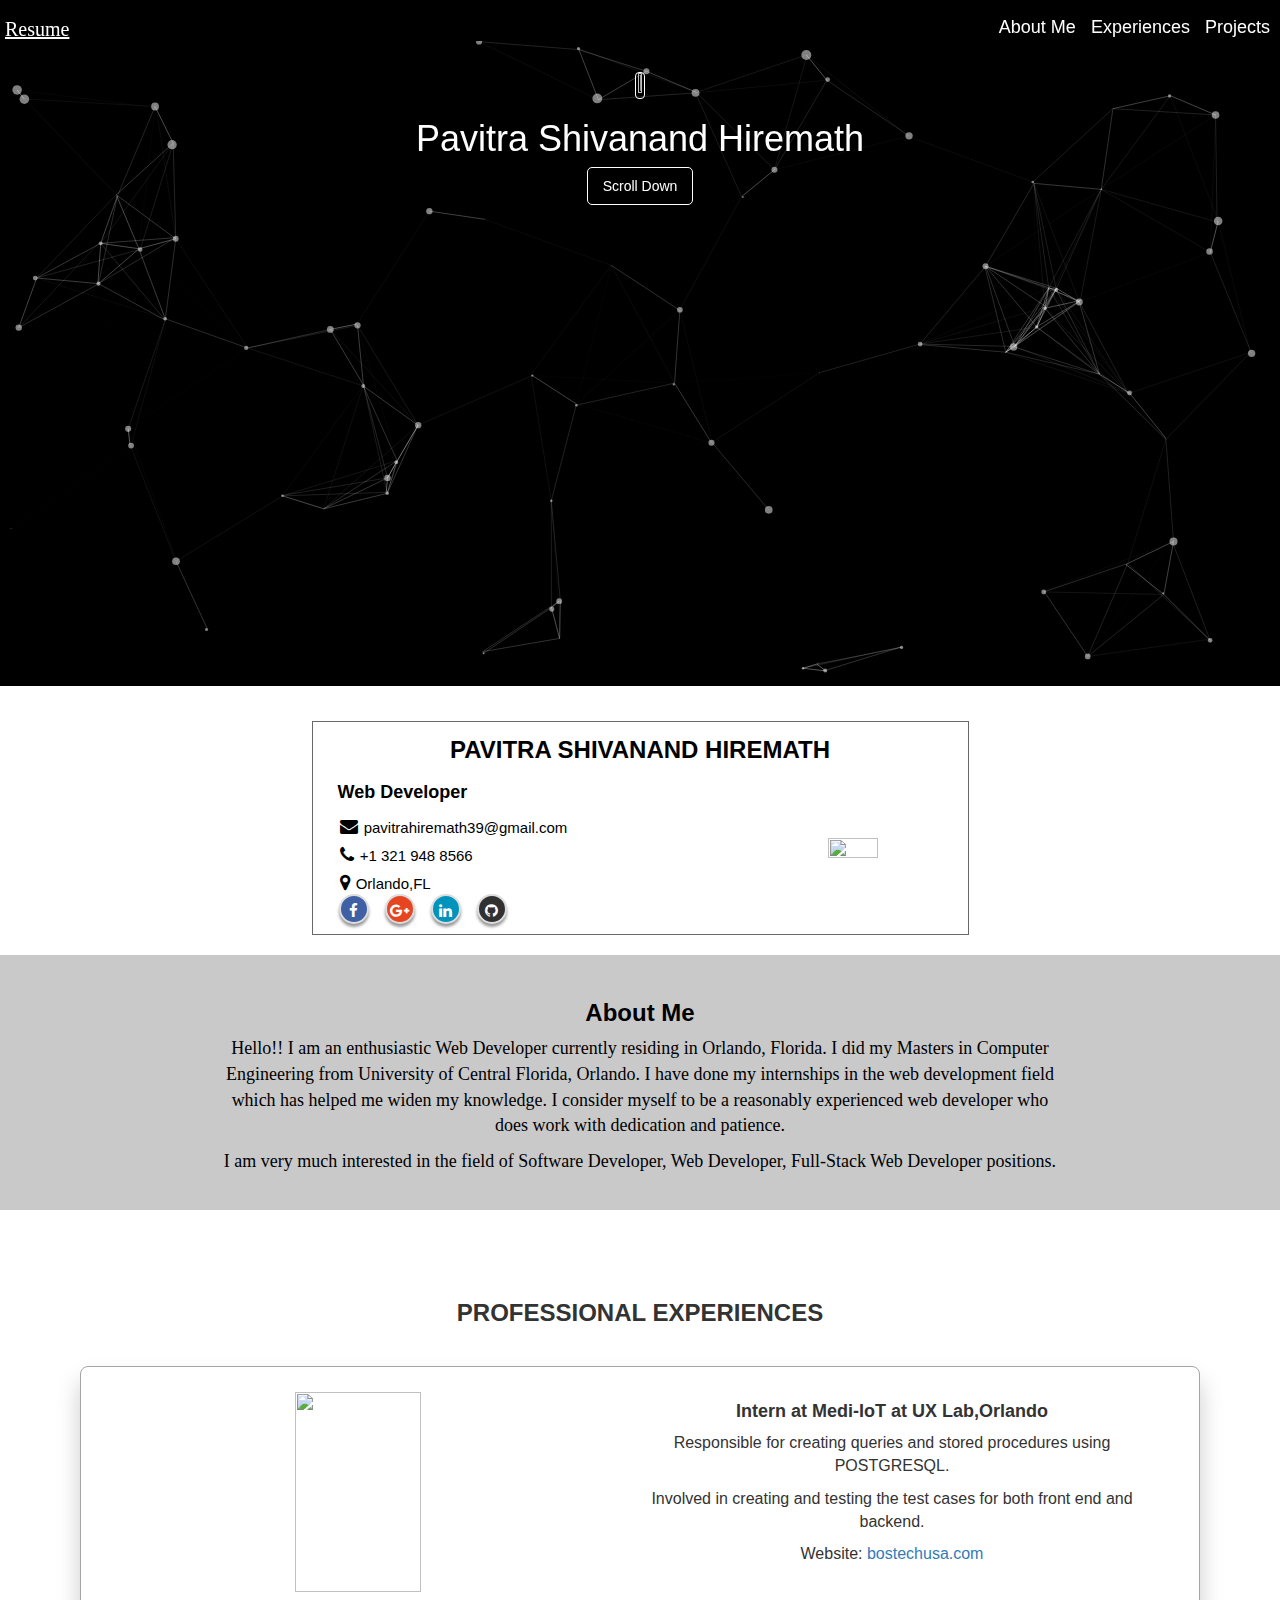
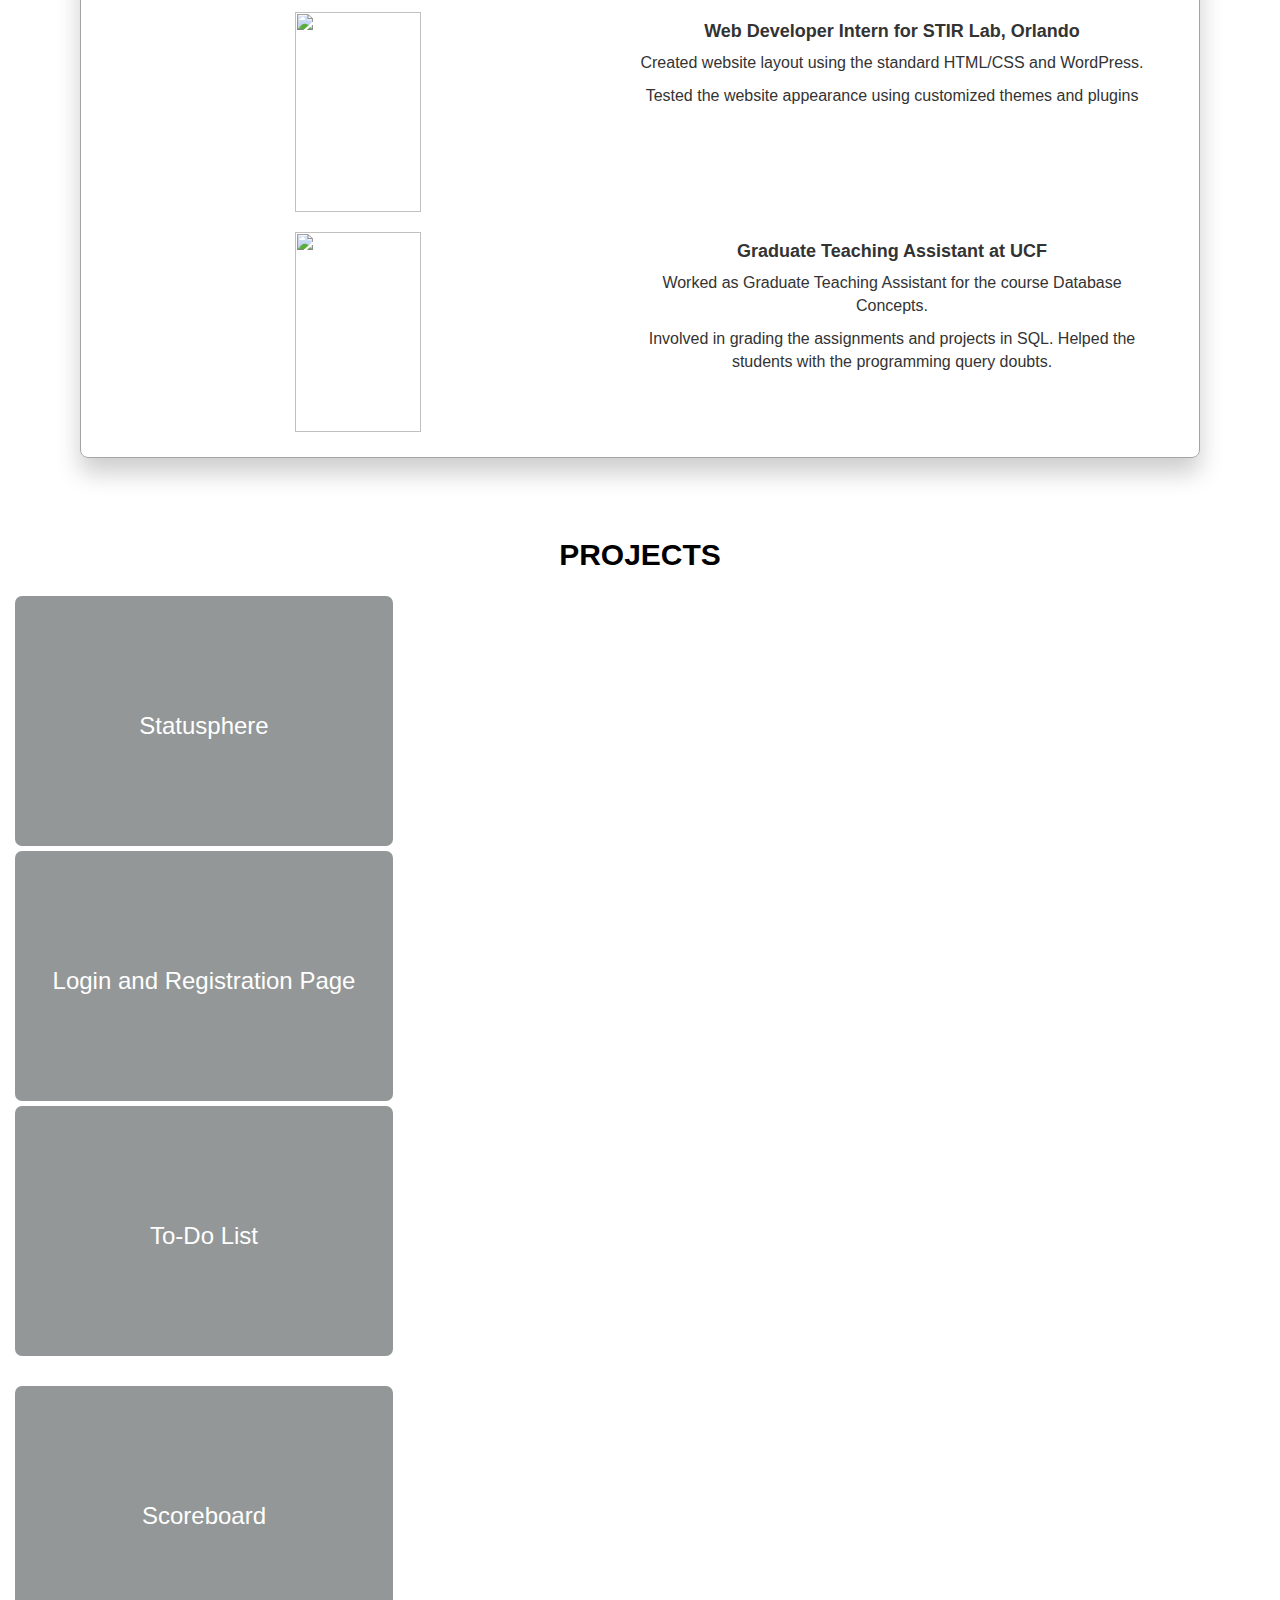
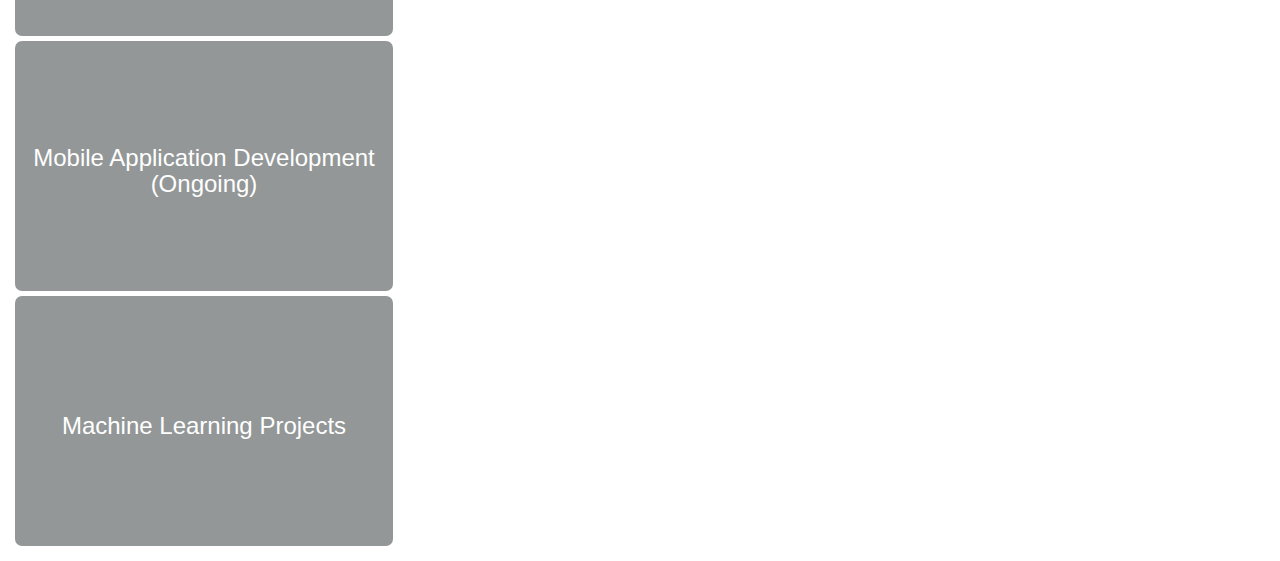
==== index.html @ 905e334f "Rename info.html to index.html" ====
<!doctype html>
<html lang="en">
  <head>
    <!-- Required meta tags -->
    <meta charset="utf-8">
    <meta name="viewport" content="width=device-width, initial-scale=1, shrink-to-fit=no">

    <!-- Bootstrap CSS -->
    <link rel="stylesheet" href="https://stackpath.bootstrapcdn.com/bootstrap/4.1.1/css/bootstrap.min.css" integrity="sha384-WskhaSGFgHYWDcbwN70/dfYBj47jz9qbsMId/iRN3ewGhXQFZCSftd1LZCfmhktB" crossorigin="anonymous">
    <link rel = "stylesheet" href = "css/style.css">
    <link rel="stylesheet" href="https://cdnjs.cloudflare.com/ajax/libs/font-awesome/4.7.0/css/font-awesome.min.css">
    <link rel="stylesheet" href="https://maxcdn.bootstrapcdn.com/bootstrap/3.3.7/css/bootstrap.min.css">
  <script src="https://ajax.googleapis.com/ajax/libs/jquery/3.3.1/jquery.min.js"></script>
  <script src="https://maxcdn.bootstrapcdn.com/bootstrap/3.3.7/js/bootstrap.min.js"></script>
    <!-- Optional JavaScript -->
    <!-- jQuery first, then Popper.js, then Bootstrap JS -->
    <script type="text/javascript" src="particles.js"></script>
    <script type="text/javascript" src="app.js"></script>
    <script src="https://code.jquery.com/jquery-3.3.1.slim.min.js" integrity="sha384-q8i/X+965DzO0rT7abK41JStQIAqVgRVzpbzo5smXKp4YfRvH+8abtTE1Pi6jizo" crossorigin="anonymous"></script>
    <script src="https://cdnjs.cloudflare.com/ajax/libs/popper.js/1.14.3/umd/popper.min.js" integrity="sha384-ZMP7rVo3mIykV+2+9J3UJ46jBk0WLaUAdn689aCwoqbBJiSnjAK/l8WvCWPIPm49" crossorigin="anonymous"></script>
    <script src="https://stackpath.bootstrapcdn.com/bootstrap/4.1.1/js/bootstrap.min.js" integrity="sha384-smHYKdLADwkXOn1EmN1qk/HfnUcbVRZyYmZ4qpPea6sjB/pTJ0euyQp0Mk8ck+5T" crossorigin="anonymous"></script>
    <script src="@import url('//maxcdn.bootstrapcdn.com/font-awesome/4.3.0/css/font-awesome.min.css');"></script>
    <title>Pavitra Info</title>
  </head>
  <body>
    
    <div id="particles-js">
                <header>
                        <div class="custom-navigation">
                            <a href="Pavitra_Resume.pdf" id = "resume">Resume</a>
                            <ul id = "navi-top" class = "navi">
                                <li id = "About" class = "navi1"><a href = "#name_card">About Me</a></li>
                                <li id = "Experiences" class = "navi2"><a href = "#experiences">Experiences</a></li>
                                <li id = "Projects" class="navi3"><a href = "#projects_heading">Projects</a></li>
                                
                            </ul>
                        </div>
                </header>
        
                <script type="text/javascript" src="particles.js"></script>
                <script type="text/javascript" src="app.js"></script>
                                        
    
            <div class="container" id = "personal_image1_part">
                <div class="btext">
                    <div class = "personalImage">
                        <img src="images/personal_image1.jpg" class = "personal_image1" style="width:45%; height:45%;">   
                    </div>
                    <div class = "name_text" style="font-size:18vw;">
                        <h1>Pavitra Shivanand Hiremath</h1>
                    </div>
                    <div class="btn">
                        <a href="#about">Scroll Down</a>
                    </div>
                </div>
            </div>  
        
        </div>
   

    
        <div id= "cards" class = "cards" >
                   
                <div class = "card-content" id = "name_card">
                    <div class= "name_headings">
                        <h3 class ="text-uppercase"><b>Pavitra Shivanand Hiremath</b></h3>
                    </div>
                    <div class = "left_part_first">
                        <div class = "email_info" id="email_info">
                            <h4 class = "text-capitalize left"><b>Web Developer</b></h4>
                            <ul class = "email_numbers">
                                <li class = "clearfix">
                                    <span class = "title">
                                            <i class="fa fa-envelope" style="font-size:18px"></i>
                                    </span>
                                    <span class = "content">pavitrahiremath39@gmail.com
                                    </span>
                                </li>
                                <li class = "clearfix">
                                        <span class = "title">
                                                <i class="fa fa-phone" style="font-size:18px"></i>
                                        </span>
                                        <span class = "content">+1 321 948 8566
                                        </span>
                                    </li>
                                <li class = "clearfix">
                        
                                        <span class = "title">
                                                <i class="fa fa-map-marker" style="font-size:18px"></i>
                                        </span>
                                    
                                        <span class = "content">Orlando,FL
                                        </span>
                                </li>
                                
                                
                            </ul>
                            <ul id = "social_icons" class="social_icons">
                                    <li class = "fa">
                                            <a class="facebookBtn smGlobalBtn" href="#" ></a>
                                    </li>
                                    <li class = "fa">
                                            <a class="googleplusBtn smGlobalBtn" href="#" ></a>
                                    </li>
                                    <li class = "fa">
                                            <a class="linkedinBtn smGlobalBtn" href="https://www.linkedin.com/in/pavitra-shivanand-hiremath/" ></a>
                                    </li>
                                    <li class = "fa">
                                            <a class="githubBtn smGlobalBtn" href = "https://github.com/Pavitra-Shivanand-Hiremath"></a>
                                    </li>
                            </ul>
                            
                        </div>
                        <div class = "profile" id = "profile"> 
                            <img id = "nice" src="images/personal_image2.jpg" style= "float: right; width: 40%; height: 40%; padding-bottom:5px;">
                        </div>
                    </div>
                </div>
            </div>
        


    
            <div id= "about" class = "section">
                <div class="card-content">
                    <h3 class = "section-uppertile"><b>About Me</b></h3>
                    <p>
                        Hello!! I am an enthusiastic Web Developer currently residing in Orlando, Florida. I did my Masters in Computer Engineering from University of Central Florida, Orlando. I have done my internships in the web development field which has helped me widen my knowledge. 
                        I consider myself to be a reasonably experienced web developer who does work with dedication and patience.  
                    </p>
                    <p>I am very much interested in the field of Software Developer, Web Developer, Full-Stack Web Developer positions.</p>
                </div>
            
    </div>

    <div id = "experiences" class = "experiences">
        <h3 class = "section-uppertile"><b>PROFESSIONAL EXPERIENCES</b></h3>
        <div class = "section">
            <div class = "experience1">
                <div class="row">
                        <div class = "col-md-6">
                            <img class = "medi_image" src="images/medi_iot1.jpeg" style="width:50%;">
                        </div>
                        <div class = "col-md-6">
                            <h4><b>Intern at Medi-IoT at UX Lab,Orlando</b></h4>
                            <p>Responsible for creating queries and stored procedures using POSTGRESQL.</p>
                            <p>Involved in creating and testing the test cases for both front end and backend. </p>
                            <p>Website: <a href="http://bostechusa.com/">bostechusa.com</a></p>
                        </div>
                </div>  
            </div>

            <div class="experience2">
                <div class="row">
                    <div class = "col-md-6">
                        <img class = "medi_image" src = "images/stir.png" style= "width: 50%;">
                    </div>
                    <div class = "col-md-6">
                        <h4><b>Web Developer Intern for STIR Lab, Orlando</b></h4>
                        <p>Created website layout using the standard HTML/CSS and WordPress.</p>
                        <p>Tested the website appearance using customized themes and plugins</p>
                    </div>
                </div>
            </div>

            <div class="experience3">
                    <div class="row exp-box">
                        <div class = "col-md-6">
                            <img class = "medi_image" src = "images/ucf.png" style= "width: 50%;">
                        </div>
                        <div class = "col-md-6 exp1-box">
                                <h4><b>Graduate Teaching Assistant at UCF</b></h4>
                                <p>Worked as Graduate Teaching Assistant for the course Database Concepts.</p>
                                <p>Involved in grading the assignments and projects in SQL. Helped the students with the programming query doubts.</p>
                            </div>
                    </div>
                </div>

        </div>
    </div>

    <div class = "projects_part">
        <h2 id="projects_heading"><b>PROJECTS</b></h2>
        <div class="row" id="projects">
            
                <div class="column" id="project1"><h3>Statusphere</h3>
                
                
                    <div class="show_project1">
                       <p>Developed web and mobile application project for a startup called Statusphere – a social network for influencers.</p>
                        <p>Created and developed responsive front-end pages and also worked predominantly in the backend.</p>
                    </div>
                </div>
        
            
            <div class="column" id="project2"><h3>Login and Registration Page</h3>
                    <div class="show_project2">
                        <p>Created and designed Login/Registration pages and used MySQL database for backend to store data and authenticated it.</p>     
                    </div>
            </div>

            <div class="column" id="project3"><h3>To-Do List</h3>
                <div class="show_project3">
                        <p>Designed and developed To-Do list page that allows the user to create, update and delete list of tasks.</p>
                </div>
                    
            </div>
        </div>
        <div class="row" id="projects1">

            <div class = "column" id = "project4"><h3>Scoreboard</h3>
                <div class= "show_project4">
                    <p>A mobile application, developed within Android Studio environment, which is used to monitor scores.</p>
                </div>
            </div>
            <div class="column" id="project5">
                <h3>Mobile Application Development (Ongoing)</h3>
                <div class="show_project5">
                    <p>A Hybrid mobile application for Hindu Society of Minnesota (temple) for allowing online payment for services and events.</p>
                 </div>
            </div>
            <div class="column" id="project6"><h3>Machine Learning Projects</h3>
                <div class="show_project6">
                    <p>Implemented Classification and Regression algorithms, Artificial Neural Networks and K-Means Clustering from scratch using Python. </p>
                </div>
            </div>
        </div>
    </div>

    </body>
</html>
---- css/style.css ----
html,body {
    height:100%;
    width:100%;
}

#particles-js{
    background: #000000;
    background-size: 100%;
}

.container{
    text-align: center;
    display:flex;
    position: center;
    flex-direction: column;
    align-items: center;
}

.container .btext{
    display: flex;
    flex-direction: column;
    flex-wrap: wrap;
    color:white;
    position: absolute;
    text-align: center;
    align-items: center;
    top: 8%;
    margin: auto;
    display: -webkit-flex; /* Safari */
    -webkit-align-items: center; /* Safari 7.0+ */
}

.container .btext .btn a{
    color: #fff;
    text-decoration: none;
    border: rgb(255, 255, 255) 1px solid;
    border-radius: 5px;
    padding: 10px 15px; 
}

.container .btext .personalImage img{
    max-width: 100%;
    max-height: auto;
    border: 1px solid white;
    border-radius: 4px;
}

@media screen and (max-width: 400px) {
    .personal_image {
      width: 10%; 
      height:10%;
      }
}

@media screen and (max-width: 500px) {
    #personal_image {
      width: 50%; 
      height:50%;
      }
}

/*Nav bar*/
#particles-js .custom-navigation {
    
    height: 100%;
    width: 100%;
    position: sticky;
}

.custom-navigation #resume, #navi_top {
    display: inline-block; 
    padding-top: 15px;
    font-size: 20px;
}

.custom-navigation > #resume{
    font-family: 'Times New Roman', Times, serif;
    color: rgb(255, 255, 255);
    display: flex;
    flex-direction: column;
    text-align: left;
    align-items: left;
    justify-content: left;
    height: 0px;   
    font-size: 20px;
    padding-left: 5px;
}

.custom-navigation #navi-top {
    display: inline-block;
    padding-right: 0px;
    color: #fff;
    flex-direction: row;
    margin-right: 0;
    float: right;
    font-size: 18px;
}

.custom-navigation ul {
    list-style-type: none;
    margin: 0;
    padding: 0;
}

.custom-navigation #navi-top > li {
    display: inline-block;
    padding-right: 10px;
    color: #fff;
    flex-direction: row; 
    cursor: pointer;
}
.custom-navigation a{
    color: #fff;
}

.navi1:hover,
.navi1:focus > li {
  box-shadow: 0 0.5em 0.5em -0.4em var(--hover);
  transform: translateY(-0.25em);
}

.navi2:hover,
.navi2:focus > li {
  box-shadow: 0 0.5em 0.5em -0.4em var(--hover);
  transform: translateY(-0.25em);
}

.navi3:hover,
.navi3:focus > li {
  box-shadow: 0 0.5em 0.5em -0.4em var(--hover);
  transform: translateY(-0.25em);
}

.cards {
    display: flex;
    flex-direction: column;
    height: auto;
    max-width: 70% ;
    padding: 10px;
    align-items: center;
    display: block;
    margin-top:25px;
    margin-left: auto;
    margin-right: auto;
    position: center;
}


#cards .card-content {
   position: center;
   width: 75%;
   height: auto;
   overflow: visible;
   z-index:1;
   margin: auto;
   border: 1px solid rgb(105, 104, 104);
   padding: 15px 15px 0 15px;
  
}


@media only screen and (max-width: 800px) {
    #cards .card-content {
        width: 110%;
        margin-left: -10px;
        padding: 0px;
    }
}
#cards .card-content .left_part_first{
    display: flex;
    flex-direction: row;
    flex-wrap: wrap;
    margin:  auto;
    font-size: 15px;
}

#cards .card-content .name_headings > h3 {
    display: flex;
    flex-direction: column;
    text-align: center;
    align-items: center;
    justify-content: center;
    color: rgb(0, 0, 0);
    margin-top: 0;
}
#cards .card-content .email_info > h4 {
    display: flex;
    flex-direction: column;
    text-align: left;
    align-items: left;
    justify-content: left;
    margin-left: 10px;
    color: rgb(0, 0, 0);
}

.cards .card-content .email_info{
    width: 50%;
    float: left;
    color: rgb(0, 0, 0);
}

#cards .card-content .email_info .social_icons > li{
    display: inline-block;
    padding-right: -10px;
    padding-bottom: -10px;
    flex-direction: row;
    margin-left: -10px;
    float: left;
    margin: -13px 15px 10px 1px;
    text-align: center;
    flex-direction: row;
}


.smGlobalBtn { /* global button class */
    display: inline-block;
    position: relative;
    cursor: pointer;
    width: 30px;
    height: 30px;
    border:2px solid #ddd; /* adding border to the buttons */
    box-shadow: 0 3px 3px #999;
    padding: 0px;
    text-decoration: none;
    text-align: center;
    color: #fff;
    font-size: 15px;
    font-weight: normal;
    line-height: 2em;
    border-radius: 27px;
    -moz-border-radius:27px;
    -webkit-border-radius:27px;
}


.fa {
    padding: 0px;
    font-size: 36px;
    text-align: center;
    text-decoration: none;
    align-items: center;
    justify-content: center;
    margin: 5px 2px;
    padding-bottom: -10px; 
  }

.fa:hover {
    opacity: 0.4;
}
.facebookBtn{
    background: #4060A5;
}

.facebookBtn:before{ 
    font-family: "FontAwesome";
    content: "\f09a"; 
}

.facebookBtn:hover{
    color: #4060A5;
    background: #fff;
    border-color: #4060A5; 
}
.googleplusBtn{
    background: #e64522;
}

.googleplusBtn:before{
      font-family: "FontAwesome";
      content: "\f0d5"; 
}

.googleplusBtn:hover{
      color: #e64522;
      background: #fff;
      border-color: #e64522;
}

.linkedinBtn{
    background: #0094BC;
}

.linkedinBtn:before{
      font-family: "FontAwesome";
      content: "\f0e1"; 
}

.linkedinBtn:hover{
      color: #0094BC;
      background: #fff;
      border-color: #0094BC;
}

.githubBtn{
    background: #313131;
}

.githubBtn:before{
    font-family: "FontAwesome";
    content: "\f09b";
}

.githubBtn:hover{
    color:#313131;
    background: white;
    border-color:#313131;
}

ul {
    padding-left: 10px;
   list-style-type: none;
}

.cards .card-content .profile {
    float: right;
    width: 50%;
    margin-bottom: auto;
}

#profile {
    object-fit: contain;
    margin: auto;
    max-height: 400px;
    max-width: 400px;
}

#nice {
    max-height: 400px;
    max-width: 400px; 
}


/*about part */
#about{
    background: #c9c9c9;
}
.section .card-content {
    color:rgb(0, 0, 0);
    text-align: center;
    height: auto;
    display: flex;
    flex-direction: column;
    position:center;
    box-sizing: border-box;
    align-items: center;
    margin: 10px auto 10px auto;
    width: 70%;
    padding: 25px;
    
}

.section .card-content > p{
    font-size: 18px;
    color: #000000;
    font-family: 'Times New Roman', Times, serif;

}


/* Experiences*/

.experiences{
    align-items: center;
    text-align: center;
    justify-content: center;
    margin-top: 90px;
}

.experiences .section{
    align-items: center;
    text-align: center;
    justify-content: center;
    font-size: 16px;
    margin: 40px 80px 80px 80px;
    padding: 15px;
    border-radius: 8px;
    border: 1px solid rgb(165, 164, 164);
    box-shadow: 0 15px 25px rgba(0,0,0,0.2);
}

.medi_image {
    width:200px;
    height:200px;
    
 /*Scale down will take the necessary specified space that is 100px x 100px without stretching the image*/
     object-fit:scale-down;
}

/* This part includes all the projects and its details*/

.projects_part >h2{
    text-align: center;
    align-items: center;
    justify-content: center;
    margin-top: 0px;
    color: rgb(0, 0, 0);
}

.projects_part #projects, #projects1, #projects2, #projects3, #projects4, #projects5, #projects6{
    text-align: center;
    align-items: center;
    justify-content: center;
    margin: 0 0 0 0;
    position: center;
    color: rgb(255, 255, 255);
}

#project1 .show_projects1 > p{
    font-size: 15px;
}

.row {
    border: 1px black;
    width: 100%;
    height:auto;
    position: center;
    flex-direction: row;
    box-sizing: border-box;
    align-items: center;
    margin:auto;
    padding: 10px;
}

@media only screen and (max-width: 800px) {
    .row {
       flex-direction: column;
    }
}

@media screen and (max-width: 800px){
    .row .column{
        width: 100%;
        background: #e64522;
    }
}

.row .column{
    border: 2px solid black;
    float: center;
    display: flex;
    width: 30%;
    height:250px;
    justify-content: center;
    text-align: center;
    flex-wrap: wrap;
    border-spacing: 5px;
    column-gap: 15px;
    border: 1px rgb(255, 0, 0);
    border-radius: 7px;
    align-items: center;
    background: #ddd;
    margin: 5px;
    padding: 0 10px 0.1px 10px;
    background: rgb(147, 151, 151) url("image1.png") no-repeat fixed center;
 
}

#projects > p{
    font-size: 16px;
}
.show_project1{
    display: none;
    transition: .5s ease;
}

.column:hover .show_project1{
    display:block;
}
/*
.projects_image{
    opacity: 0.3;
    display: block;
    width: 100%;
    height: 100%;
    transition: .5s ease;
    backface-visibility: hidden;
}
*/
.show_project2{
    display: none;
    transition: .5s ease;
}

.column:hover .show_project2{
    display:block;
}

.show_project3{
    display: none;
    transition: .5s ease;
}

.column:hover .show_project3{
    display:block;
}

.show_project4{
    display: none;
    transition: .5s ease;
}

.column:hover .show_project4{
    display:block;
}

.show_project5{
    display: none;
    transition: .5s ease;
}

.column:hover .show_project5{
    display:block;
}

.show_project6{
    display: none;
    background-image: url("images/machine_learning.jpg");
    
}

.column:hover .show_project6{
    display:block;
    transition: .5s ease;
}


#project1 {
    background-image: url("images/medi-iot.jpeg");
}
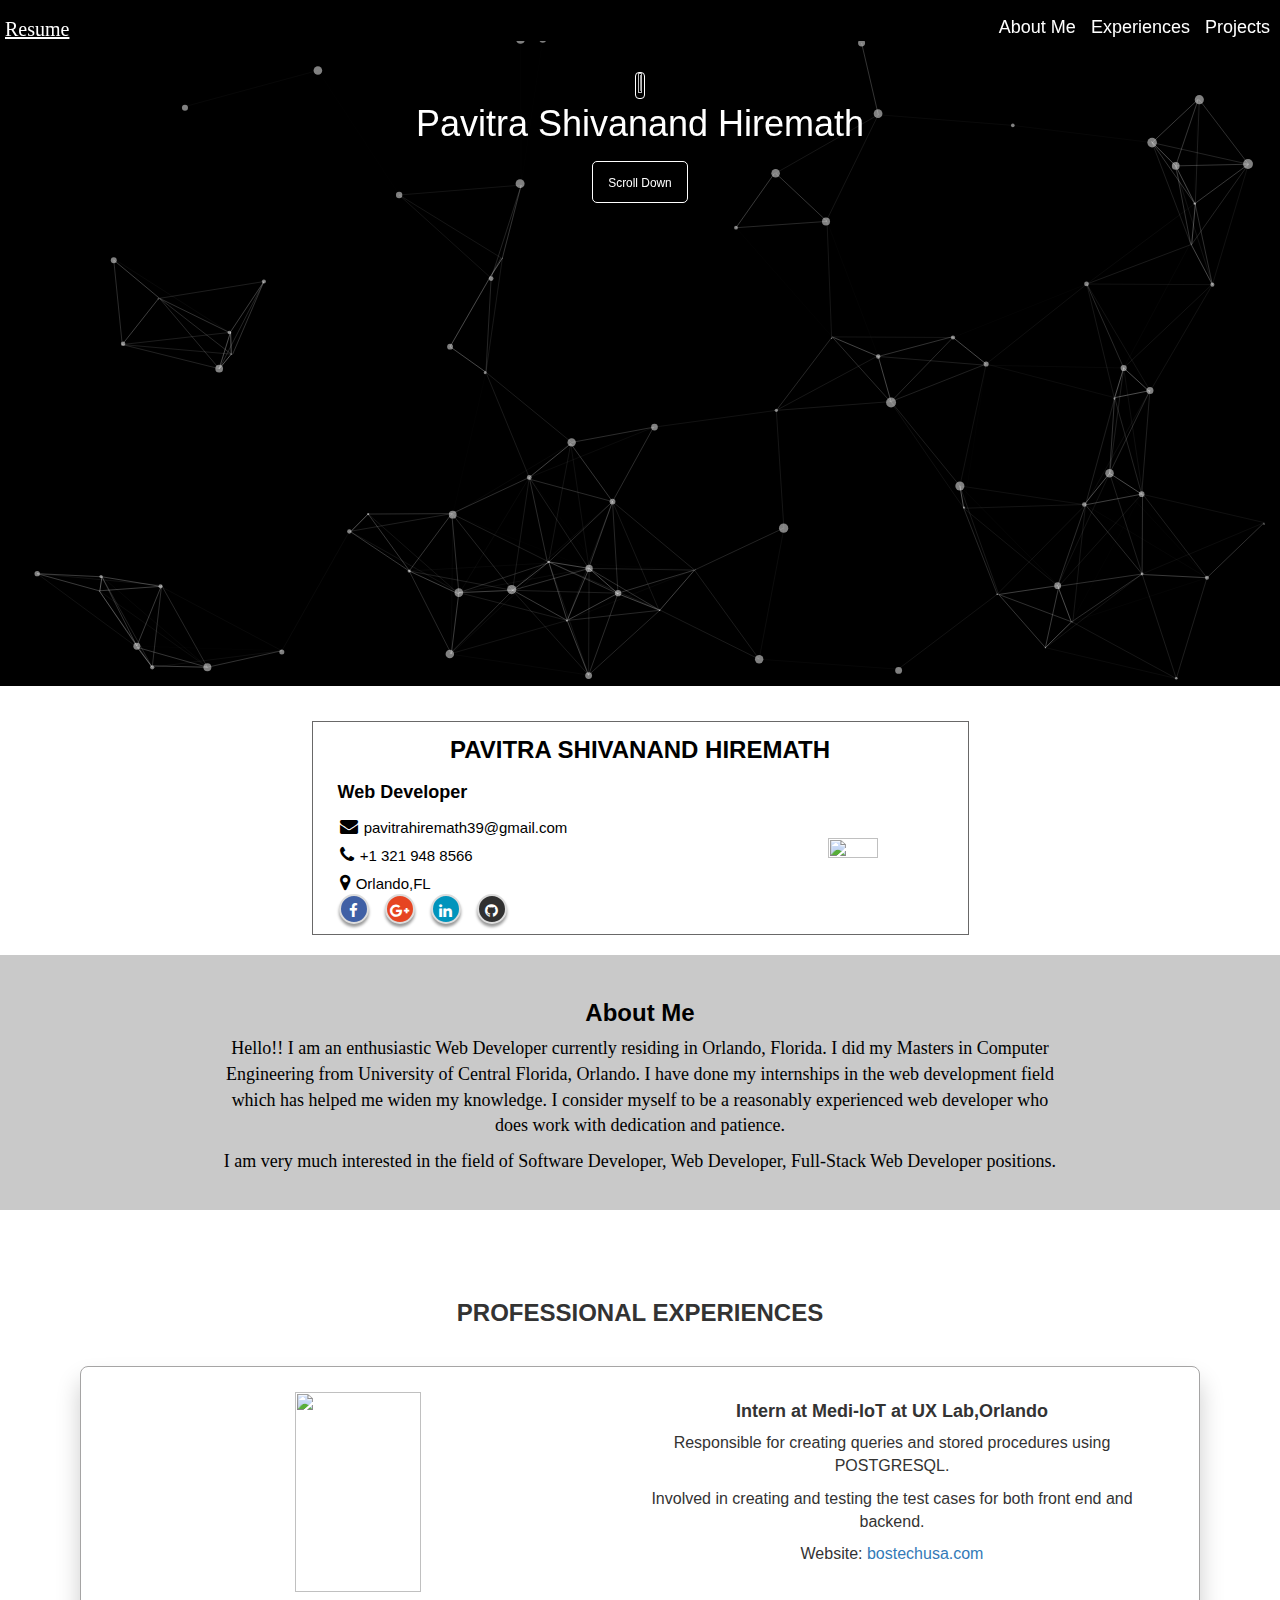
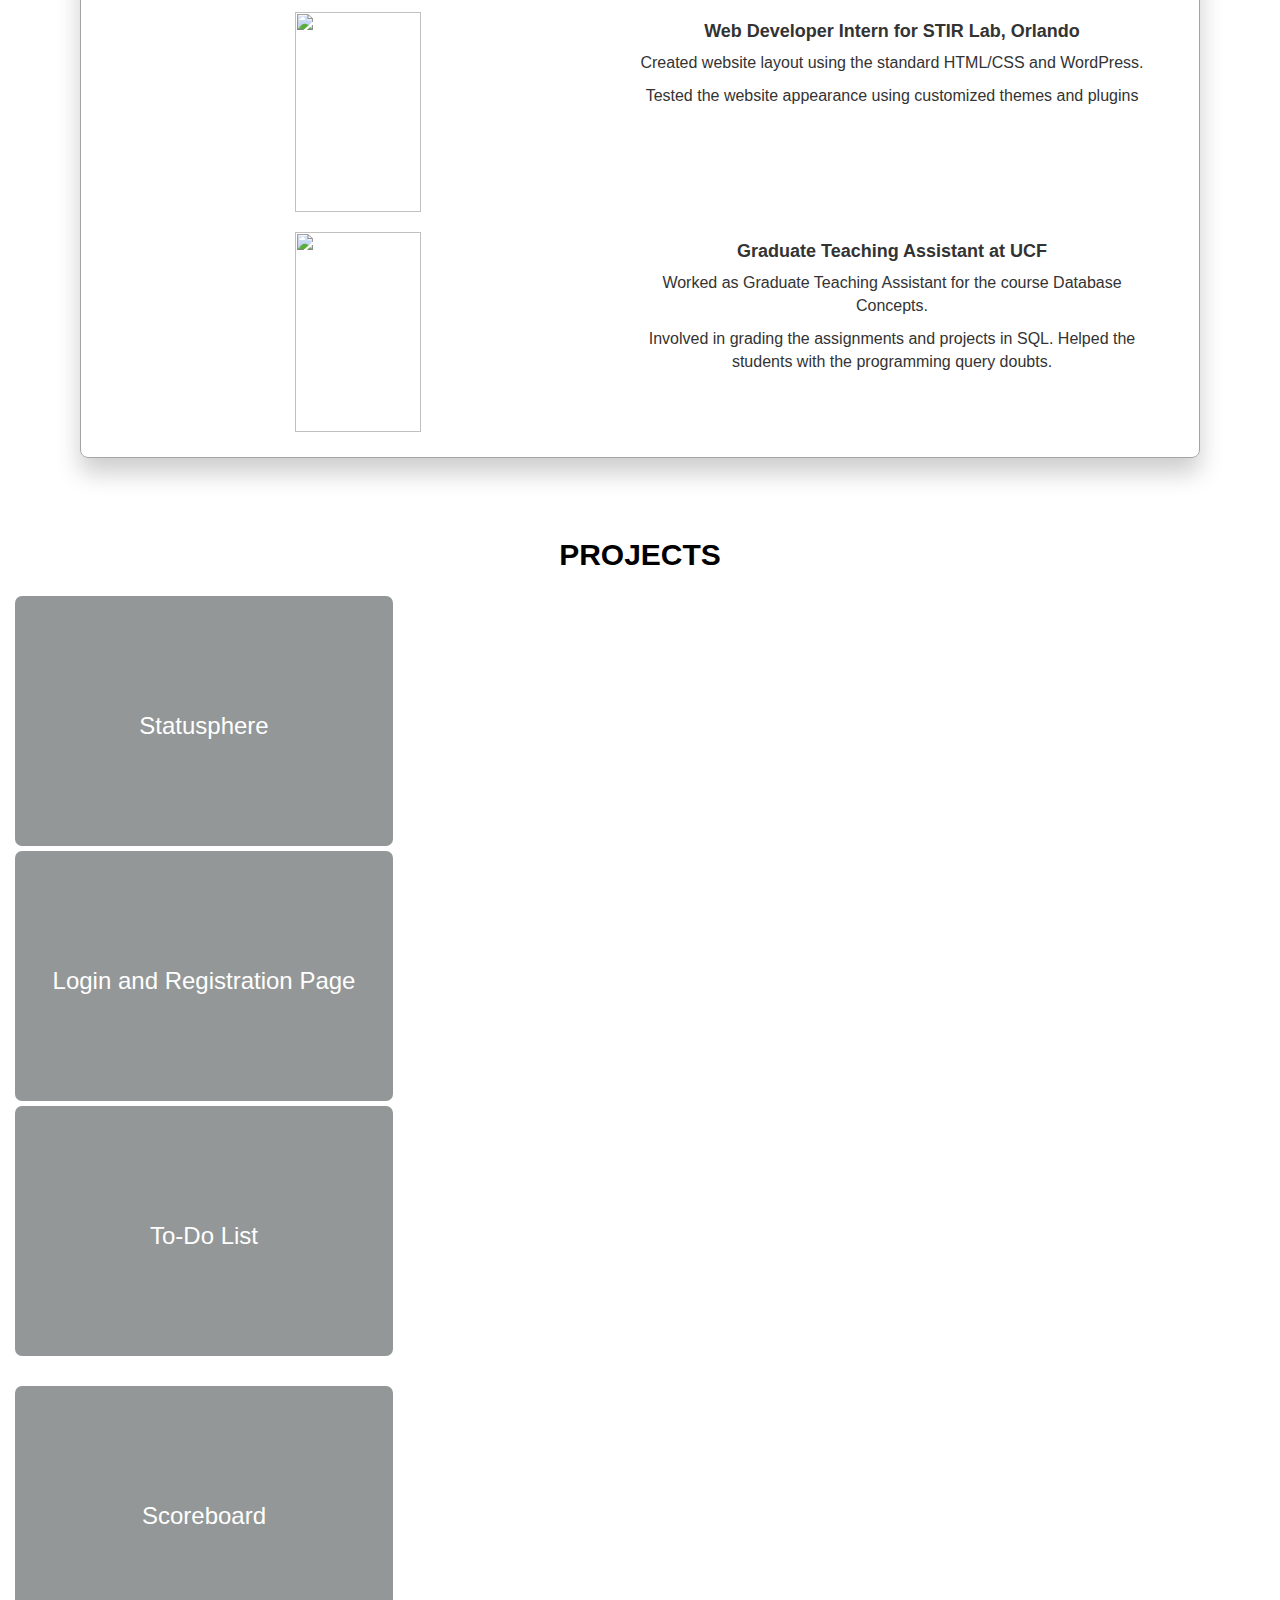
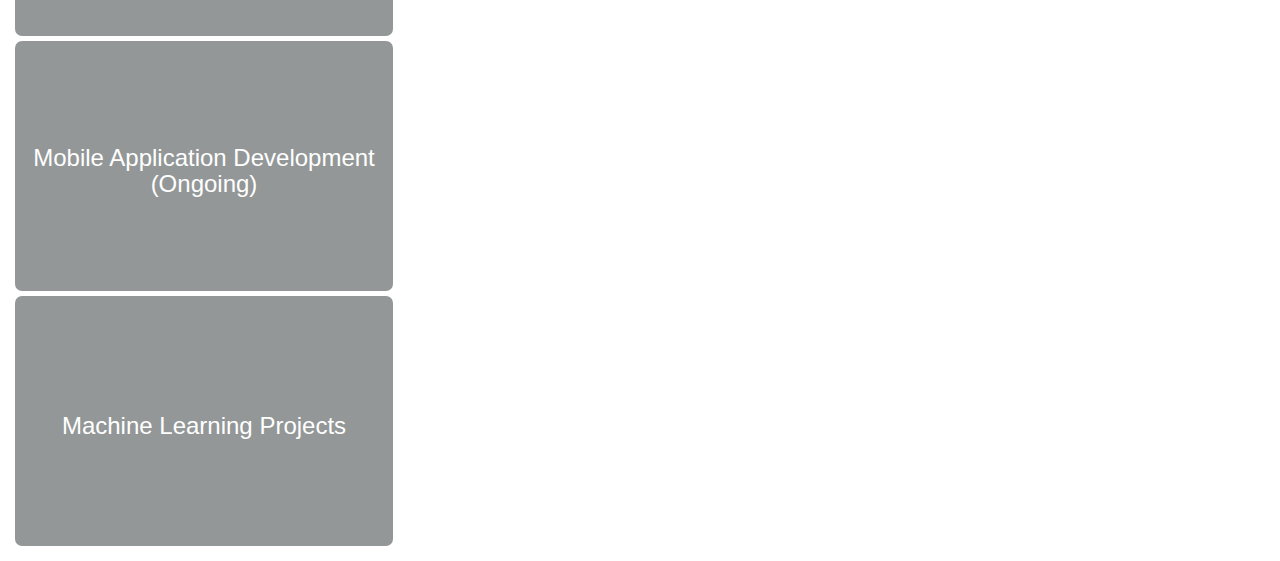
==== commit 3ebdfe4f: "Add files via upload" ====
--- a/index.html
+++ b/index.html
@@ -43,14 +43,23 @@
     
             <div class="container" id = "personal_image1_part">
                 <div class="btext">
-                    <div class = "personalImage">
-                        <img src="images/personal_image1.jpg" class = "personal_image1" style="width:45%; height:45%;">   
-                    </div>
-                    <div class = "name_text" style="font-size:18vw;">
-                        <h1>Pavitra Shivanand Hiremath</h1>
+                    <div class="top_one">
+                        <div class = "personal_image1">
+                            <img class = "visible-lg" src="images/personal_image1.jpg" style="width:45%; height:45%; position:center;">
+                            <img class = "visible-md" src="images/personal_image1.jpg" style="width:35%; height:35%; position:center;">
+                            <img class = "visible-sm" src="images/personal_image1.jpg" style="width:30%; height:30%; position:center;">
+                            <img class = "visible-xs" src="images/personal_image1.jpg" style="width:25%; height:25%; position:center;">   
+                        </div>
+                        <div class = "name_text" >
+                            <h1 class = "visible-lg">Pavitra Shivanand Hiremath</h1>
+                            <h1 class = "visible-md"><small>Pavitra Shivanand Hiremath</small></h1>
+                            <h1 class = "visible-sm"><small>Pavitra Shivanand Hiremath</small></h1>
+                            <h1 class = "visible-xs"><small>Pavitra Shivanand Hiremath</small></h1>
+                        </div>
                     </div>
                     <div class="btn">
-                        <a href="#about">Scroll Down</a>
+                        <a href="#about" class = "visible-lg"><small>Scroll Down</small></a>
+                        <a href="#about" class = "visible-md"><small>Scroll Down</small></a>
                     </div>
                 </div>
             </div>  
@@ -135,7 +144,7 @@
 
     <div id = "experiences" class = "experiences">
         <h3 class = "section-uppertile"><b>PROFESSIONAL EXPERIENCES</b></h3>
-        <div class = "section">
+        <div class = "section" id = "sections">
             <div class = "experience1">
                 <div class="row">
                         <div class = "col-md-6">
@@ -153,7 +162,7 @@
             <div class="experience2">
                 <div class="row">
                     <div class = "col-md-6">
-                        <img class = "medi_image" src = "images/stir.png" style= "width: 50%;">
+                        <img class = "medi_image" src = "images/stir.jpg" style= "width: 50%;">
                     </div>
                     <div class = "col-md-6">
                         <h4><b>Web Developer Intern for STIR Lab, Orlando</b></h4>
@@ -228,4 +237,4 @@
     </div>
 
     </body>
-</html>
+</html>--- a/css/style.css
+++ b/css/style.css
@@ -25,9 +25,37 @@
     text-align: center;
     align-items: center;
     top: 8%;
+    padding: auto;
     margin: auto;
     display: -webkit-flex; /* Safari */
     -webkit-align-items: center; /* Safari 7.0+ */
+}
+
+.container .btext .top_one{
+    display:flex;
+    flex-direction: column;
+    flex-wrap: wrap;
+    text-align: center;
+    align-items: center;
+}
+
+
+#personal_image1_part .btext .top_one .personal_image1 > img{
+    position: center;
+    align-items: center;
+    max-width: 100%;
+    max-height: auto;
+    border: 1px solid white;
+    border-radius: 4px;
+    display: block;
+    margin-right: auto;
+    margin-left: auto;
+    margin-bottom: -15px;
+}
+
+.container .btext .top_one .name_text > h1{
+    position: center;
+    font-size-adjust:auto;
 }
 
 .container .btext .btn a{
@@ -526,4 +554,4 @@
 
 #project1 {
     background-image: url("images/medi-iot.jpeg");
-}+}
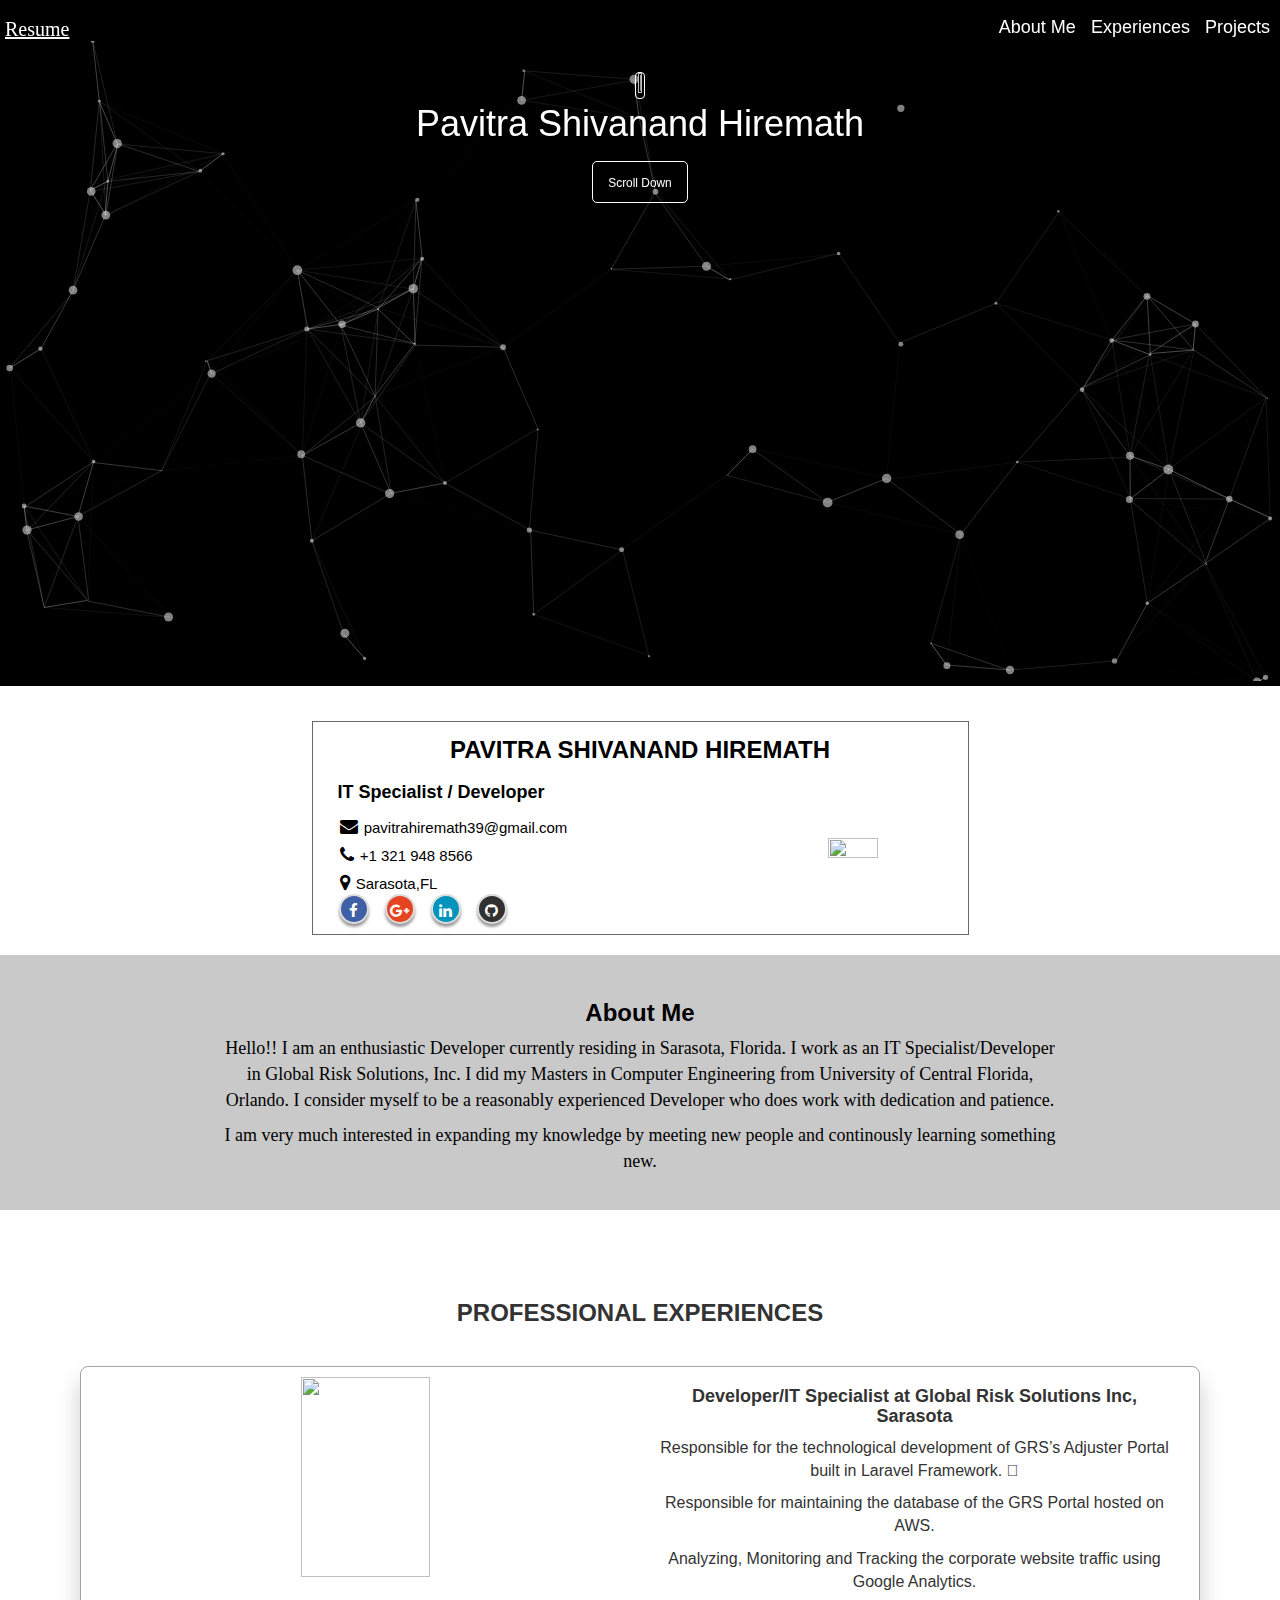
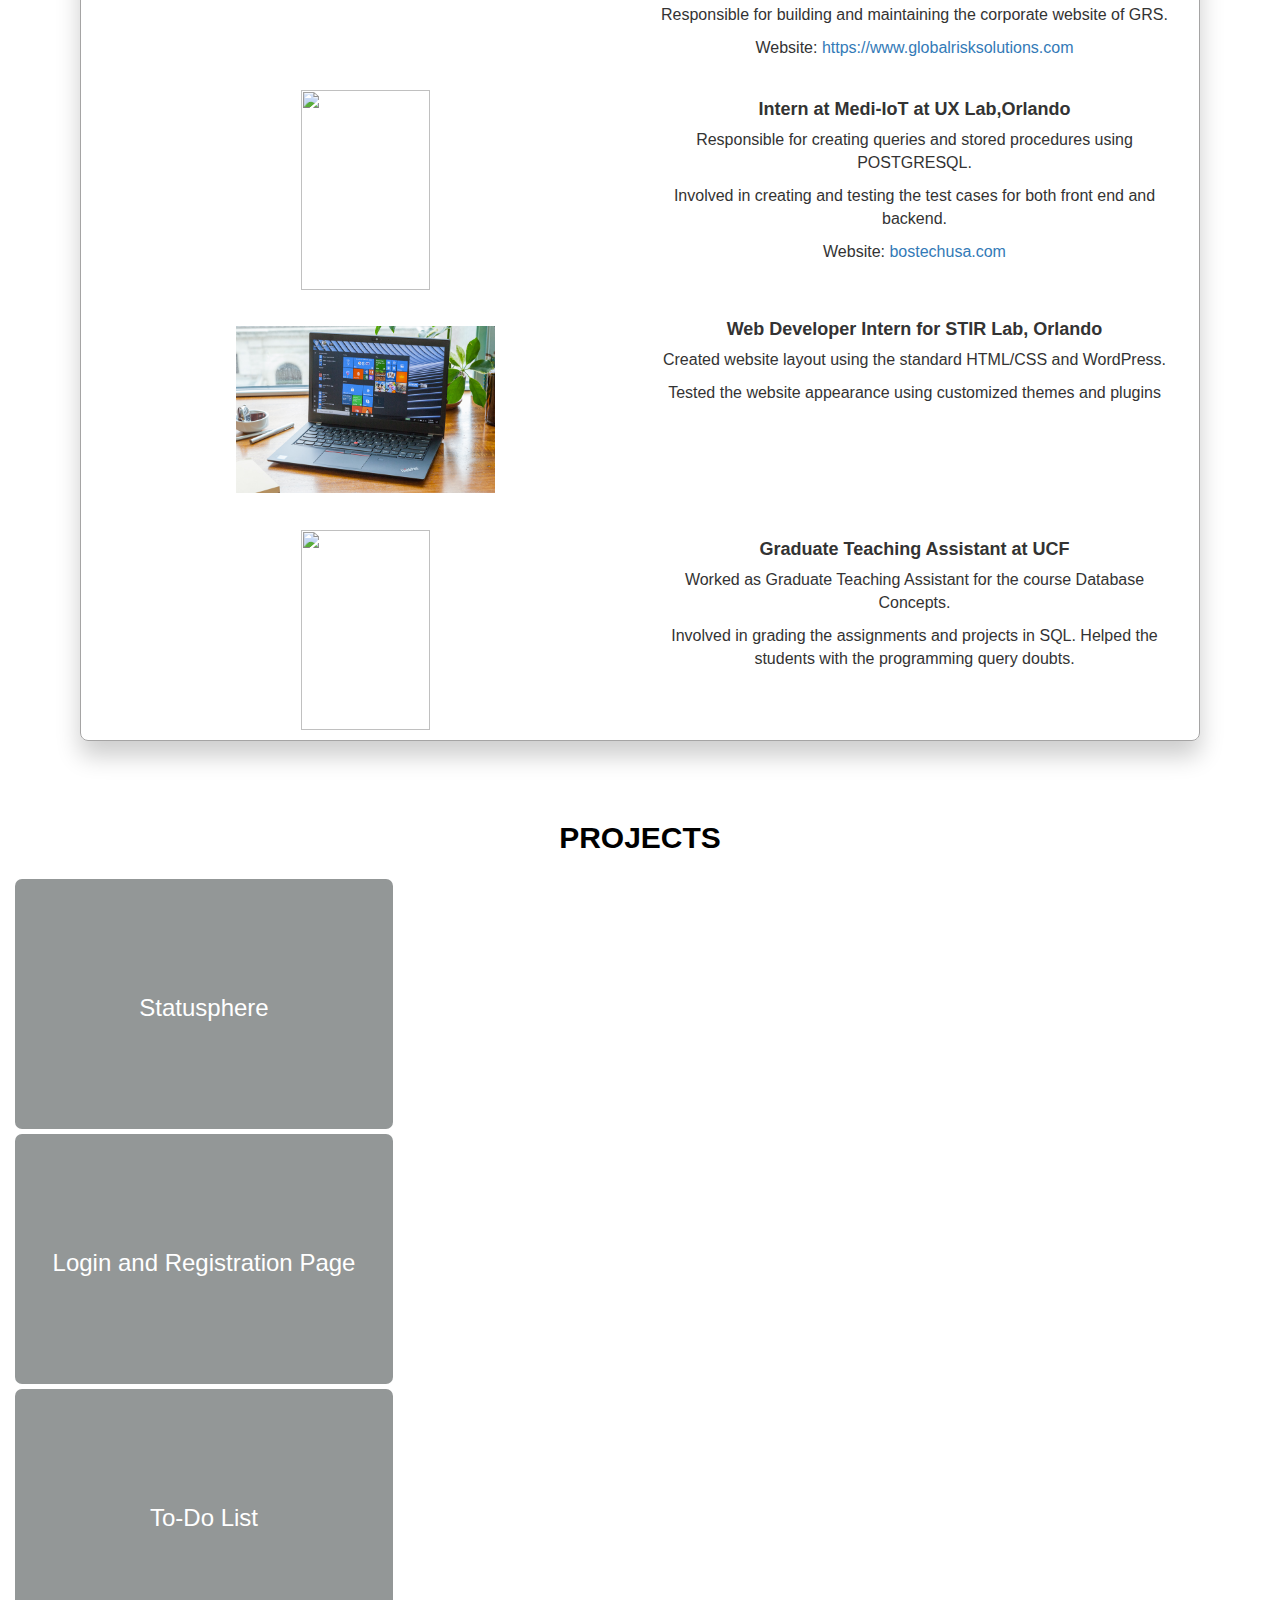
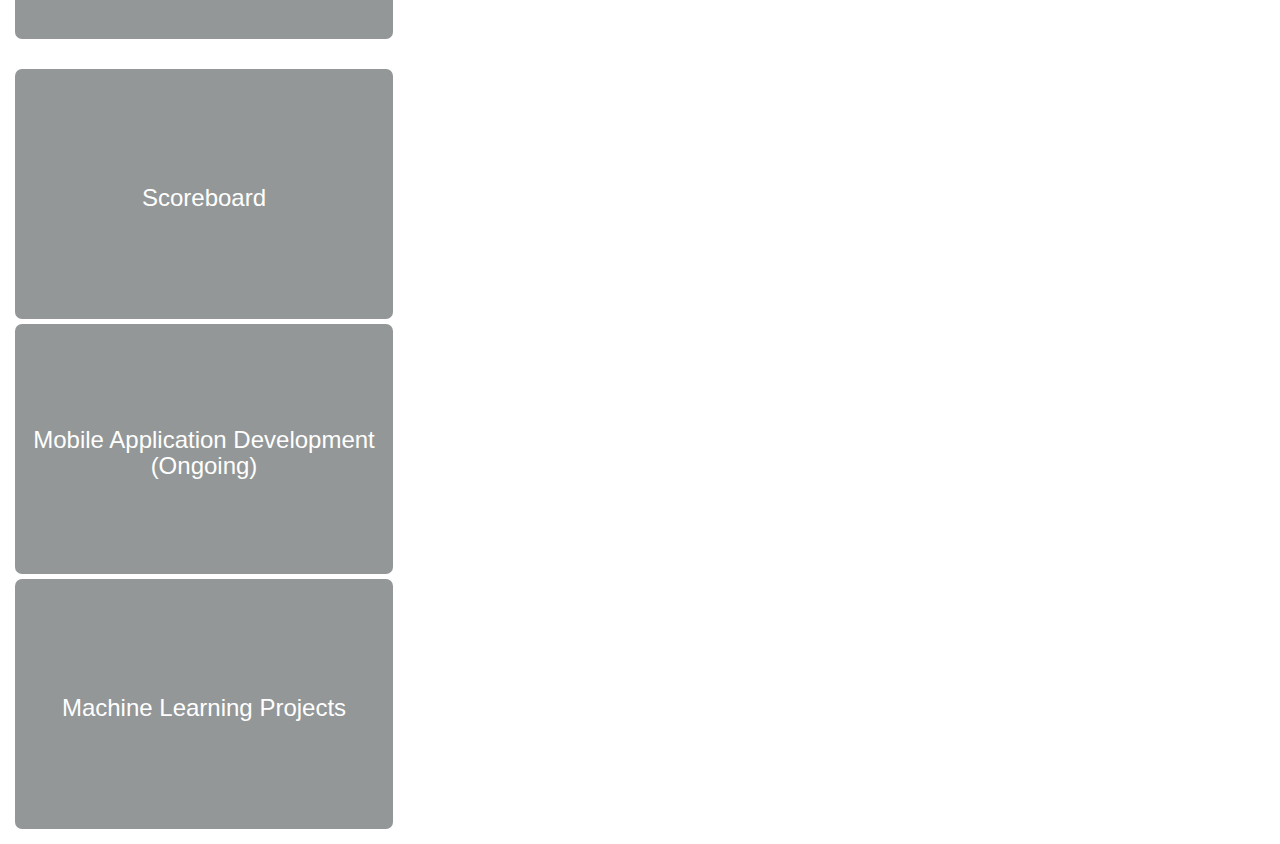
==== commit 55b623c5: "Update index.html" ====
--- a/index.html
+++ b/index.html
@@ -20,7 +20,7 @@
     <script src="https://cdnjs.cloudflare.com/ajax/libs/popper.js/1.14.3/umd/popper.min.js" integrity="sha384-ZMP7rVo3mIykV+2+9J3UJ46jBk0WLaUAdn689aCwoqbBJiSnjAK/l8WvCWPIPm49" crossorigin="anonymous"></script>
     <script src="https://stackpath.bootstrapcdn.com/bootstrap/4.1.1/js/bootstrap.min.js" integrity="sha384-smHYKdLADwkXOn1EmN1qk/HfnUcbVRZyYmZ4qpPea6sjB/pTJ0euyQp0Mk8ck+5T" crossorigin="anonymous"></script>
     <script src="@import url('//maxcdn.bootstrapcdn.com/font-awesome/4.3.0/css/font-awesome.min.css');"></script>
-    <title>Pavitra Info</title>
+    <title>Pavitra Shivanand Hiremath</title>
   </head>
   <body>
     
@@ -76,7 +76,7 @@
                     </div>
                     <div class = "left_part_first">
                         <div class = "email_info" id="email_info">
-                            <h4 class = "text-capitalize left"><b>Web Developer</b></h4>
+                            <h4 class = "text-capitalize left"><b>IT Specialist / Developer</b></h4>
                             <ul class = "email_numbers">
                                 <li class = "clearfix">
                                     <span class = "title">
@@ -98,7 +98,7 @@
                                                 <i class="fa fa-map-marker" style="font-size:18px"></i>
                                         </span>
                                     
-                                        <span class = "content">Orlando,FL
+                                        <span class = "content">Sarasota,FL
                                         </span>
                                 </li>
                                 
@@ -109,7 +109,7 @@
                                             <a class="facebookBtn smGlobalBtn" href="#" ></a>
                                     </li>
                                     <li class = "fa">
-                                            <a class="googleplusBtn smGlobalBtn" href="#" ></a>
+                                            <a class="googleplusBtn smGlobalBtn" href="mailto:pavitrahiremath39@gmail.com"></a>
                                     </li>
                                     <li class = "fa">
                                             <a class="linkedinBtn smGlobalBtn" href="https://www.linkedin.com/in/pavitra-shivanand-hiremath/" ></a>
@@ -134,10 +134,10 @@
                 <div class="card-content">
                     <h3 class = "section-uppertile"><b>About Me</b></h3>
                     <p>
-                        Hello!! I am an enthusiastic Web Developer currently residing in Orlando, Florida. I did my Masters in Computer Engineering from University of Central Florida, Orlando. I have done my internships in the web development field which has helped me widen my knowledge. 
-                        I consider myself to be a reasonably experienced web developer who does work with dedication and patience.  
+                        Hello!! I am an enthusiastic Developer currently residing in Sarasota, Florida. I work as an IT Specialist/Developer in Global Risk Solutions, Inc. I did my Masters in Computer Engineering from University of Central Florida, Orlando. 
+                        I consider myself to be a reasonably experienced Developer who does work with dedication and patience.  
                     </p>
-                    <p>I am very much interested in the field of Software Developer, Web Developer, Full-Stack Web Developer positions.</p>
+                    <p>I am very much interested in expanding my knowledge by meeting new people and continously learning something new.</p>
                 </div>
             
     </div>
@@ -145,6 +145,21 @@
     <div id = "experiences" class = "experiences">
         <h3 class = "section-uppertile"><b>PROFESSIONAL EXPERIENCES</b></h3>
         <div class = "section" id = "sections">
+          <div class = "experienceGRS">
+                <div class="row">
+                        <div class = "col-md-6">
+                            <img class = "medi_image" src="images/medi_iot1.jpeg" style="width:50%;">
+                        </div>
+                        <div class = "col-md-6">
+                            <h4><b>Developer/IT Specialist at Global Risk Solutions Inc, Sarasota</b></h4>
+                            <p>Responsible for the technological development of GRS’s Adjuster Portal built in Laravel Framework. </p>
+                            <p>Responsible for maintaining the database of the GRS Portal hosted on AWS. </p>
+                            <p>Analyzing, Monitoring and Tracking the corporate website traffic using Google Analytics.</p>
+                            <p>Responsible for building and maintaining the corporate website of GRS.</p>
+                            <p>Website: <a href="https://www.globalrisksolutions.com">https://www.globalrisksolutions.com</a></p>
+                        </div>
+                </div>  
+            </div>
             <div class = "experience1">
                 <div class="row">
                         <div class = "col-md-6">
@@ -237,4 +252,4 @@
     </div>
 
     </body>
-</html>+</html>
--- a/css/style.css
+++ b/css/style.css
@@ -31,7 +31,7 @@
     -webkit-align-items: center; /* Safari 7.0+ */
 }
 
-.container .btext .top_one{
+#personal_image1_part .btext .top_one{
     display:flex;
     flex-direction: column;
     flex-wrap: wrap;
@@ -53,8 +53,9 @@
     margin-bottom: -15px;
 }
 
-.container .btext .top_one .name_text > h1{
+#personal_image1_part .btext .top_one .name_text > h1{
     position: center;
+    color: #fff;
     font-size-adjust:auto;
 }
 
@@ -86,6 +87,7 @@
       height:50%;
       }
 }
+
 
 /*Nav bar*/
 #particles-js .custom-navigation {
@@ -400,10 +402,21 @@
     justify-content: center;
     font-size: 16px;
     margin: 40px 80px 80px 80px;
-    padding: 15px;
+    padding: auto;
     border-radius: 8px;
     border: 1px solid rgb(165, 164, 164);
     box-shadow: 0 15px 25px rgba(0,0,0,0.2);
+}
+
+@media only screen and (max-width:500px){
+    .experiences .section{
+        margin: 40px;
+    }
+}
+
+#sections .row{
+    float: center; 
+    margin:auto; 
 }
 
 .medi_image {
@@ -416,7 +429,7 @@
 
 /* This part includes all the projects and its details*/
 
-.projects_part >h2{
+.projects_part > h2{
     text-align: center;
     align-items: center;
     justify-content: center;
@@ -494,16 +507,12 @@
 .column:hover .show_project1{
     display:block;
 }
-/*
-.projects_image{
-    opacity: 0.3;
-    display: block;
-    width: 100%;
-    height: 100%;
-    transition: .5s ease;
-    backface-visibility: hidden;
-}
-*/
+
+@media screen and (max-width: 500px){
+.row .column{
+    width: 80%; 
+}
+}
 .show_project2{
     display: none;
     transition: .5s ease;
@@ -554,4 +563,4 @@
 
 #project1 {
     background-image: url("images/medi-iot.jpeg");
-}
+}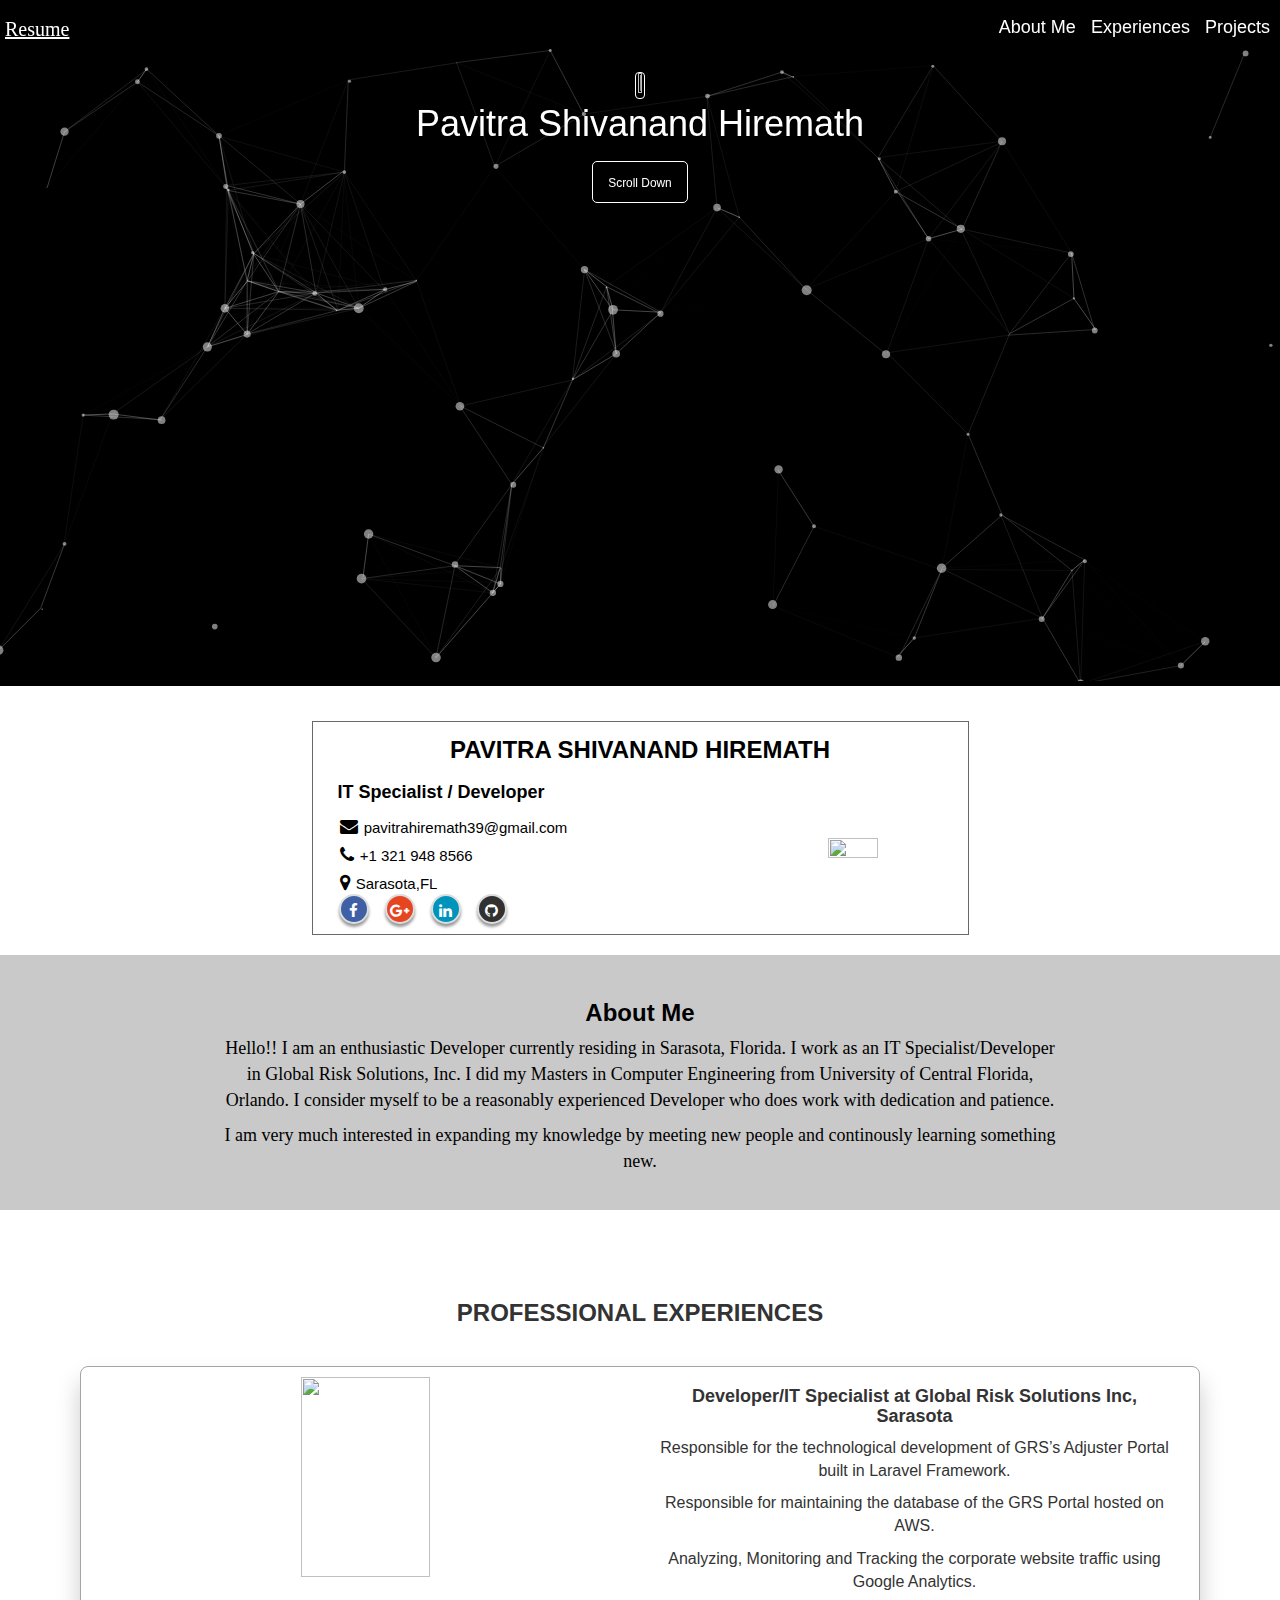
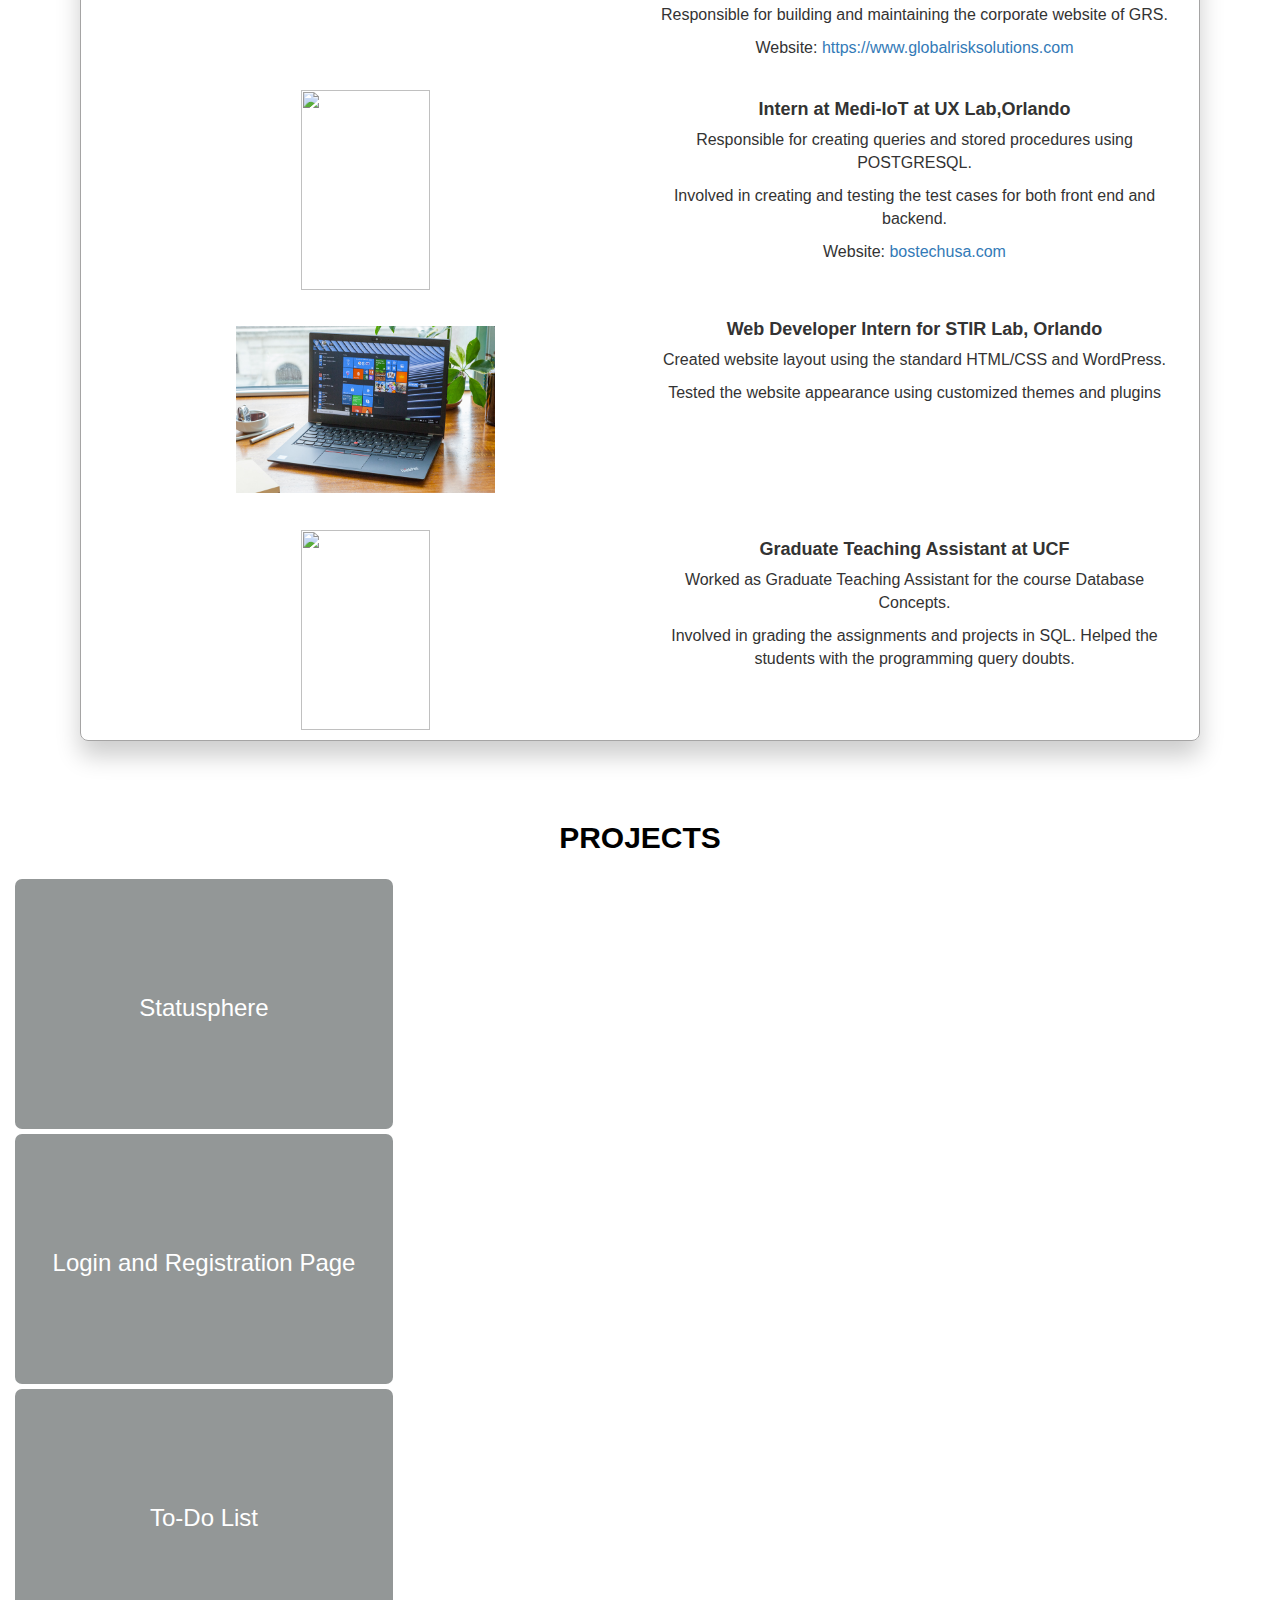
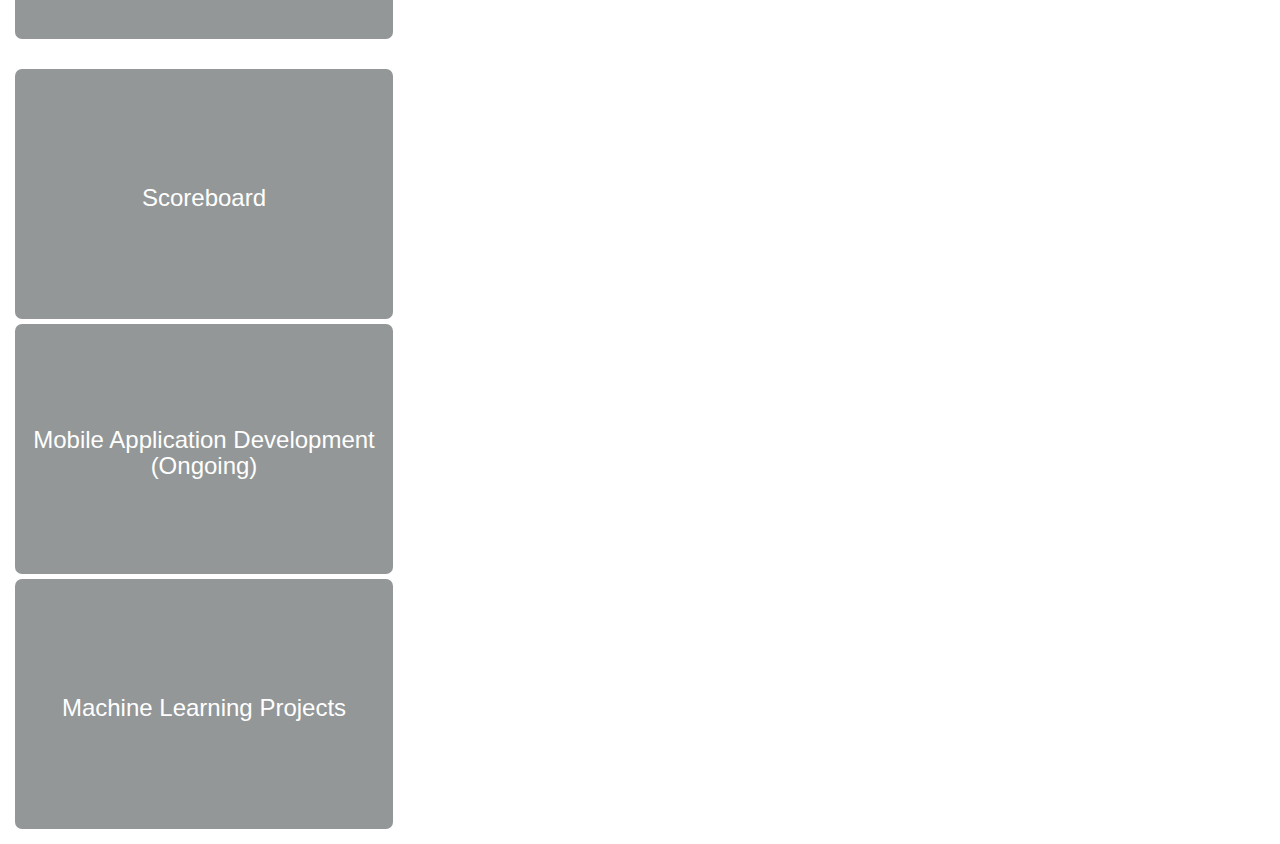
==== commit d8a0c382: "Update index.html" ====
--- a/index.html
+++ b/index.html
@@ -152,7 +152,7 @@
                         </div>
                         <div class = "col-md-6">
                             <h4><b>Developer/IT Specialist at Global Risk Solutions Inc, Sarasota</b></h4>
-                            <p>Responsible for the technological development of GRS’s Adjuster Portal built in Laravel Framework. </p>
+                            <p>Responsible for the technological development of GRS’s Adjuster Portal built in Laravel Framework.</p>
                             <p>Responsible for maintaining the database of the GRS Portal hosted on AWS. </p>
                             <p>Analyzing, Monitoring and Tracking the corporate website traffic using Google Analytics.</p>
                             <p>Responsible for building and maintaining the corporate website of GRS.</p>
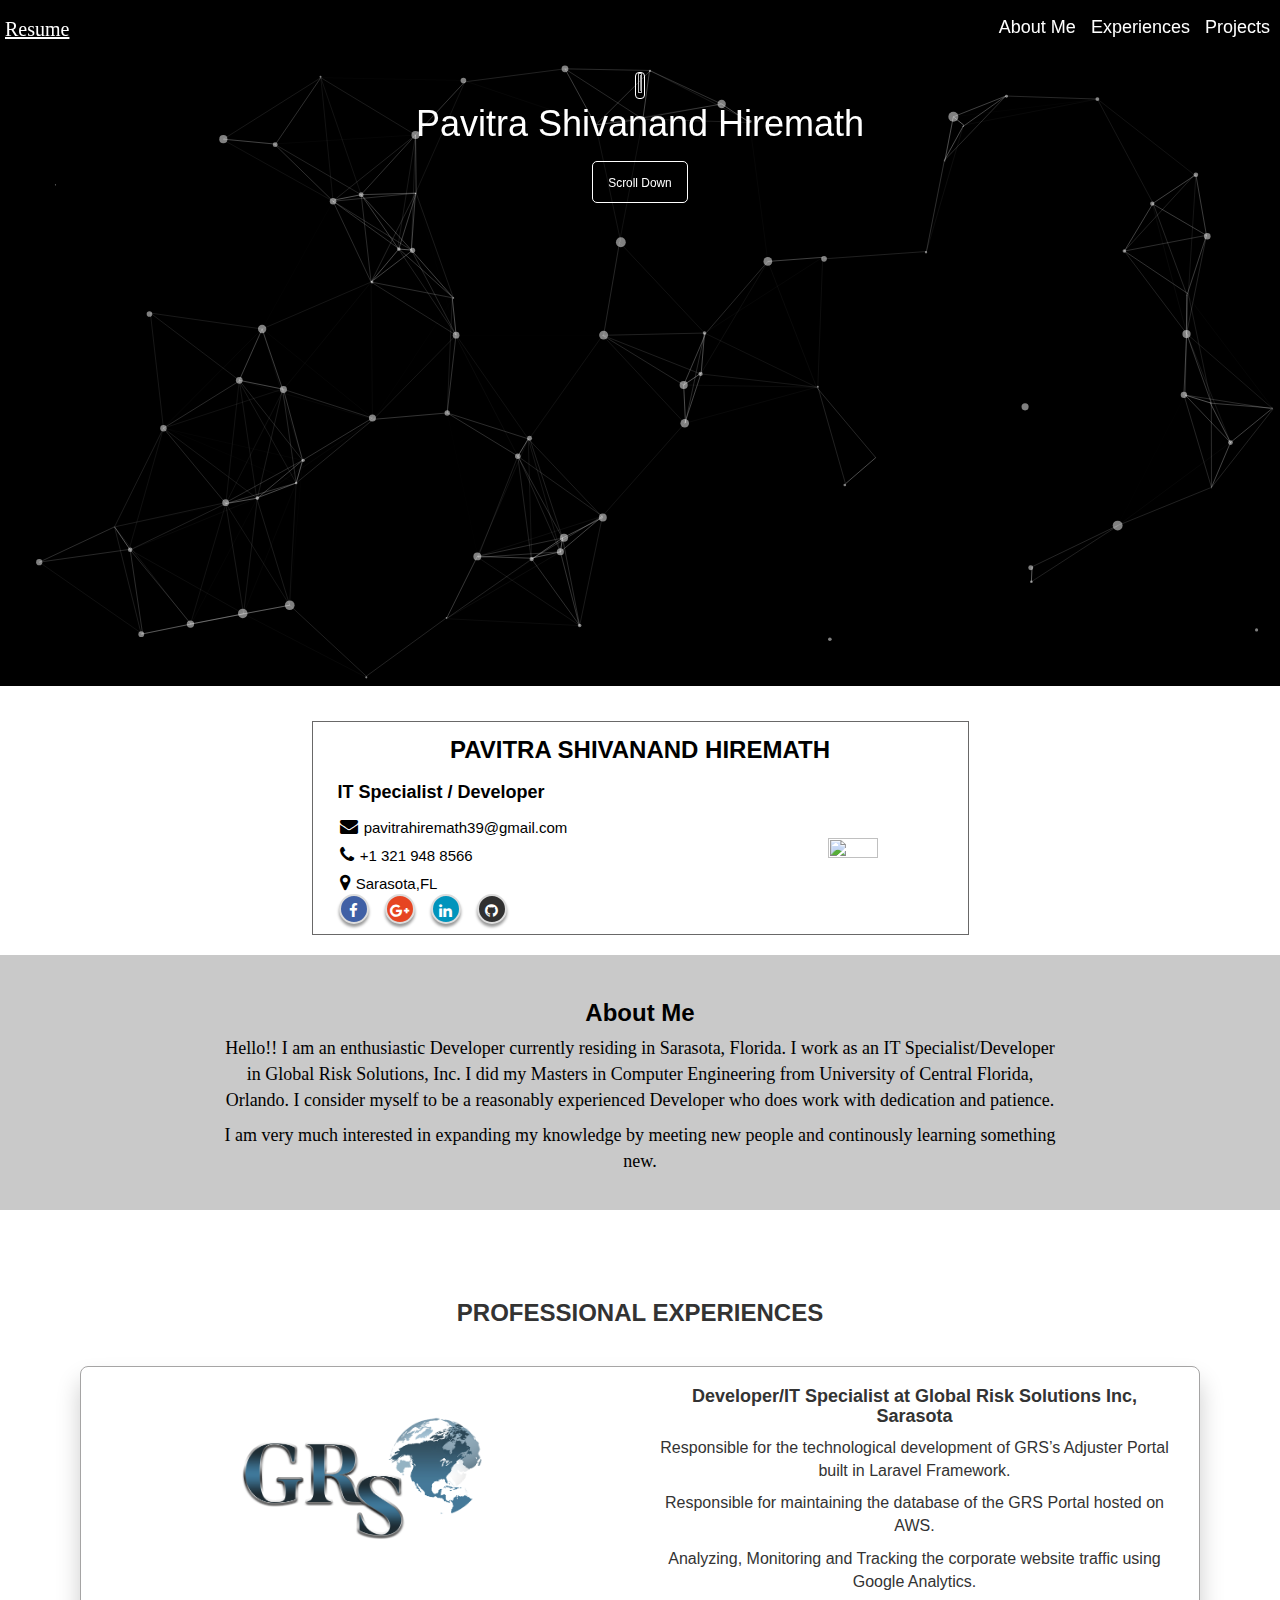
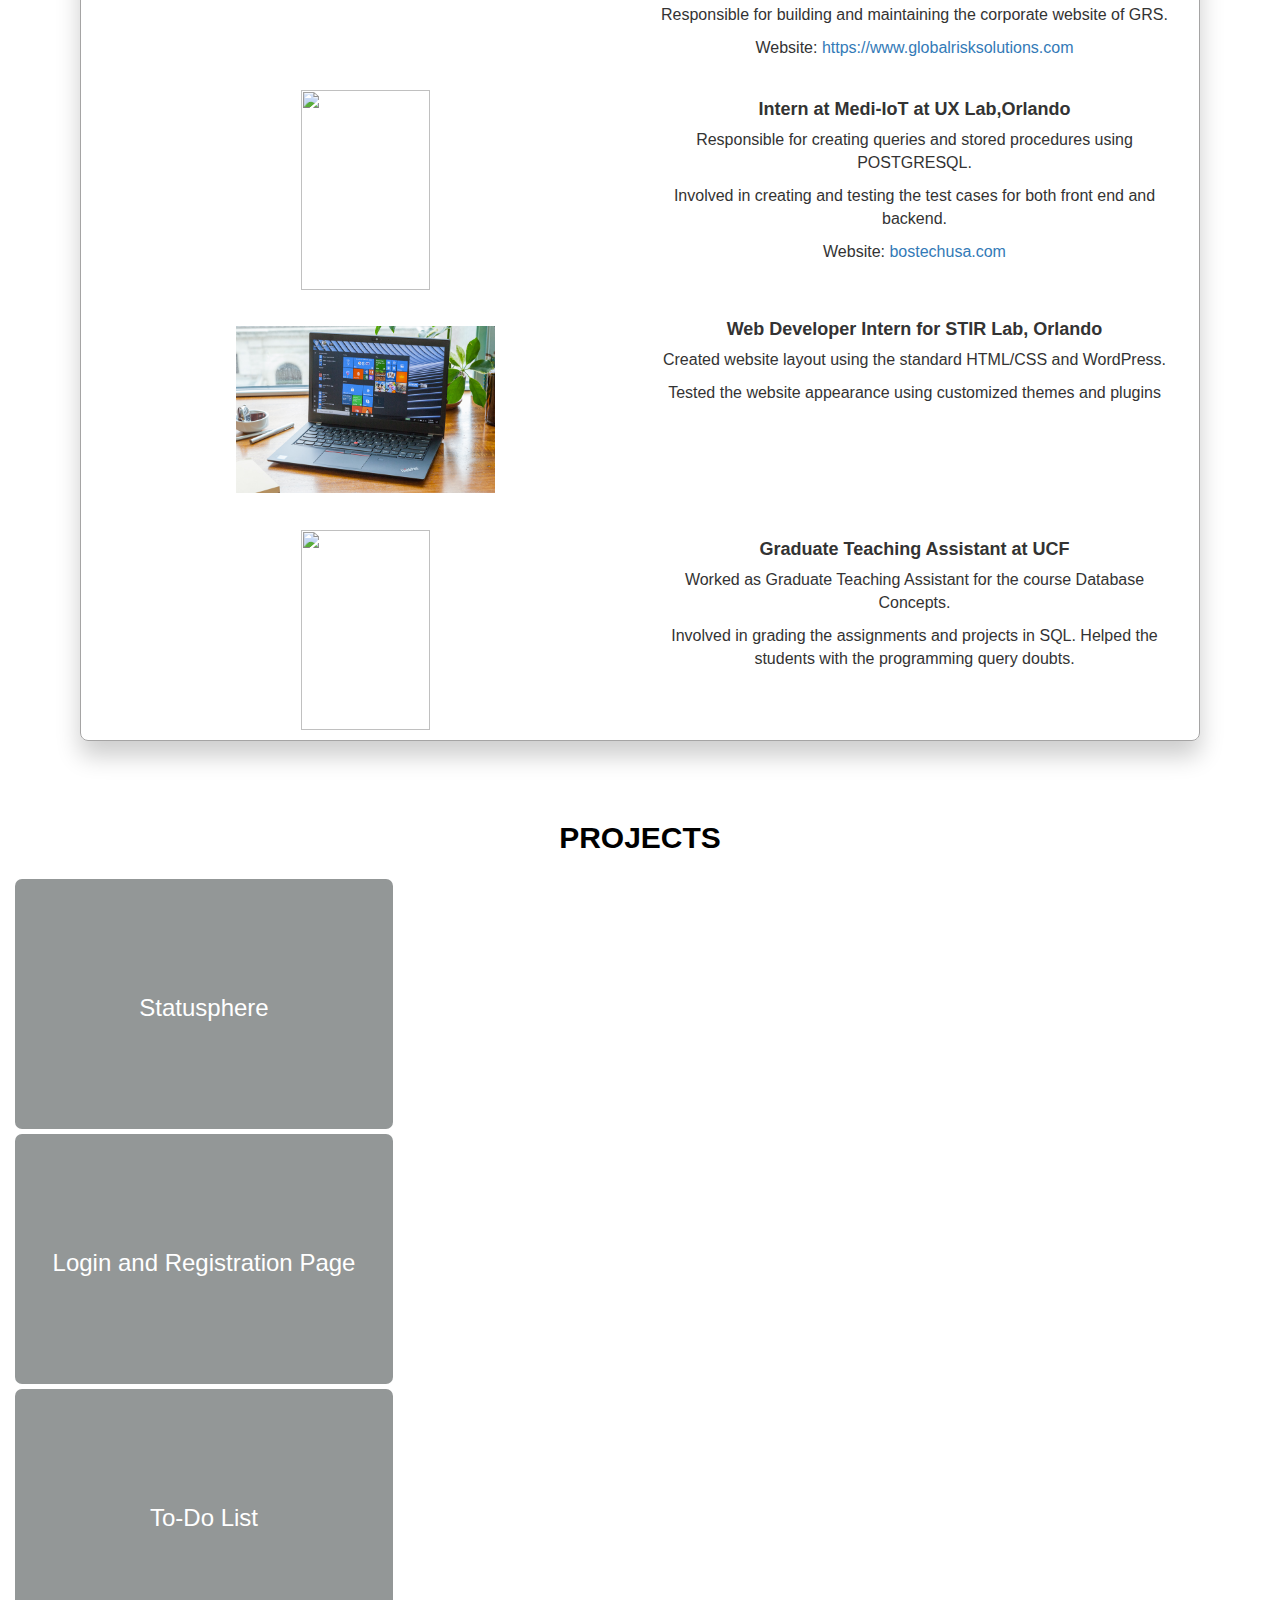
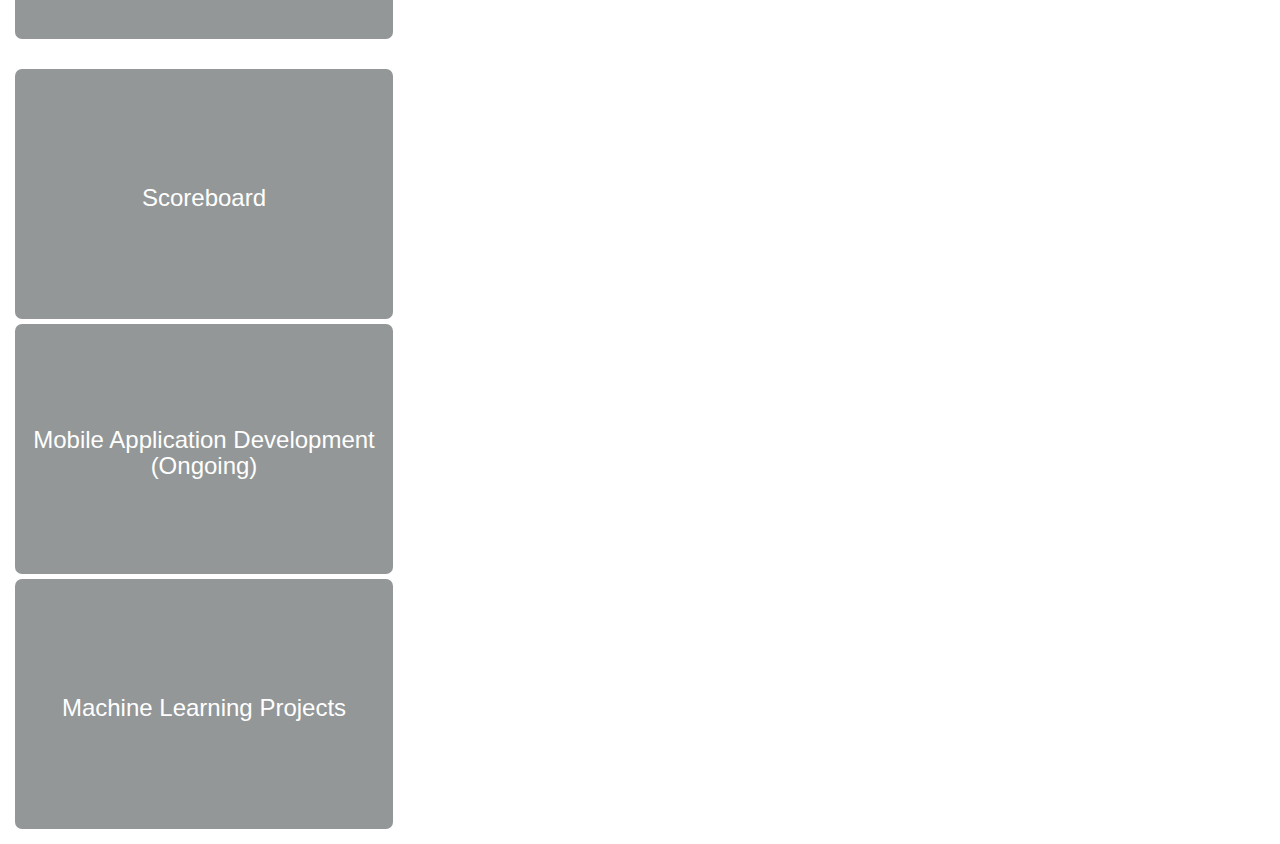
==== commit 0b2ff538: "Update index.html" ====
--- a/index.html
+++ b/index.html
@@ -148,7 +148,7 @@
           <div class = "experienceGRS">
                 <div class="row">
                         <div class = "col-md-6">
-                            <img class = "medi_image" src="images/medi_iot1.jpeg" style="width:50%;">
+                            <img class = "medi_image" src="images/GRS-Logo.png" style="width:50%;">
                         </div>
                         <div class = "col-md-6">
                             <h4><b>Developer/IT Specialist at Global Risk Solutions Inc, Sarasota</b></h4>
